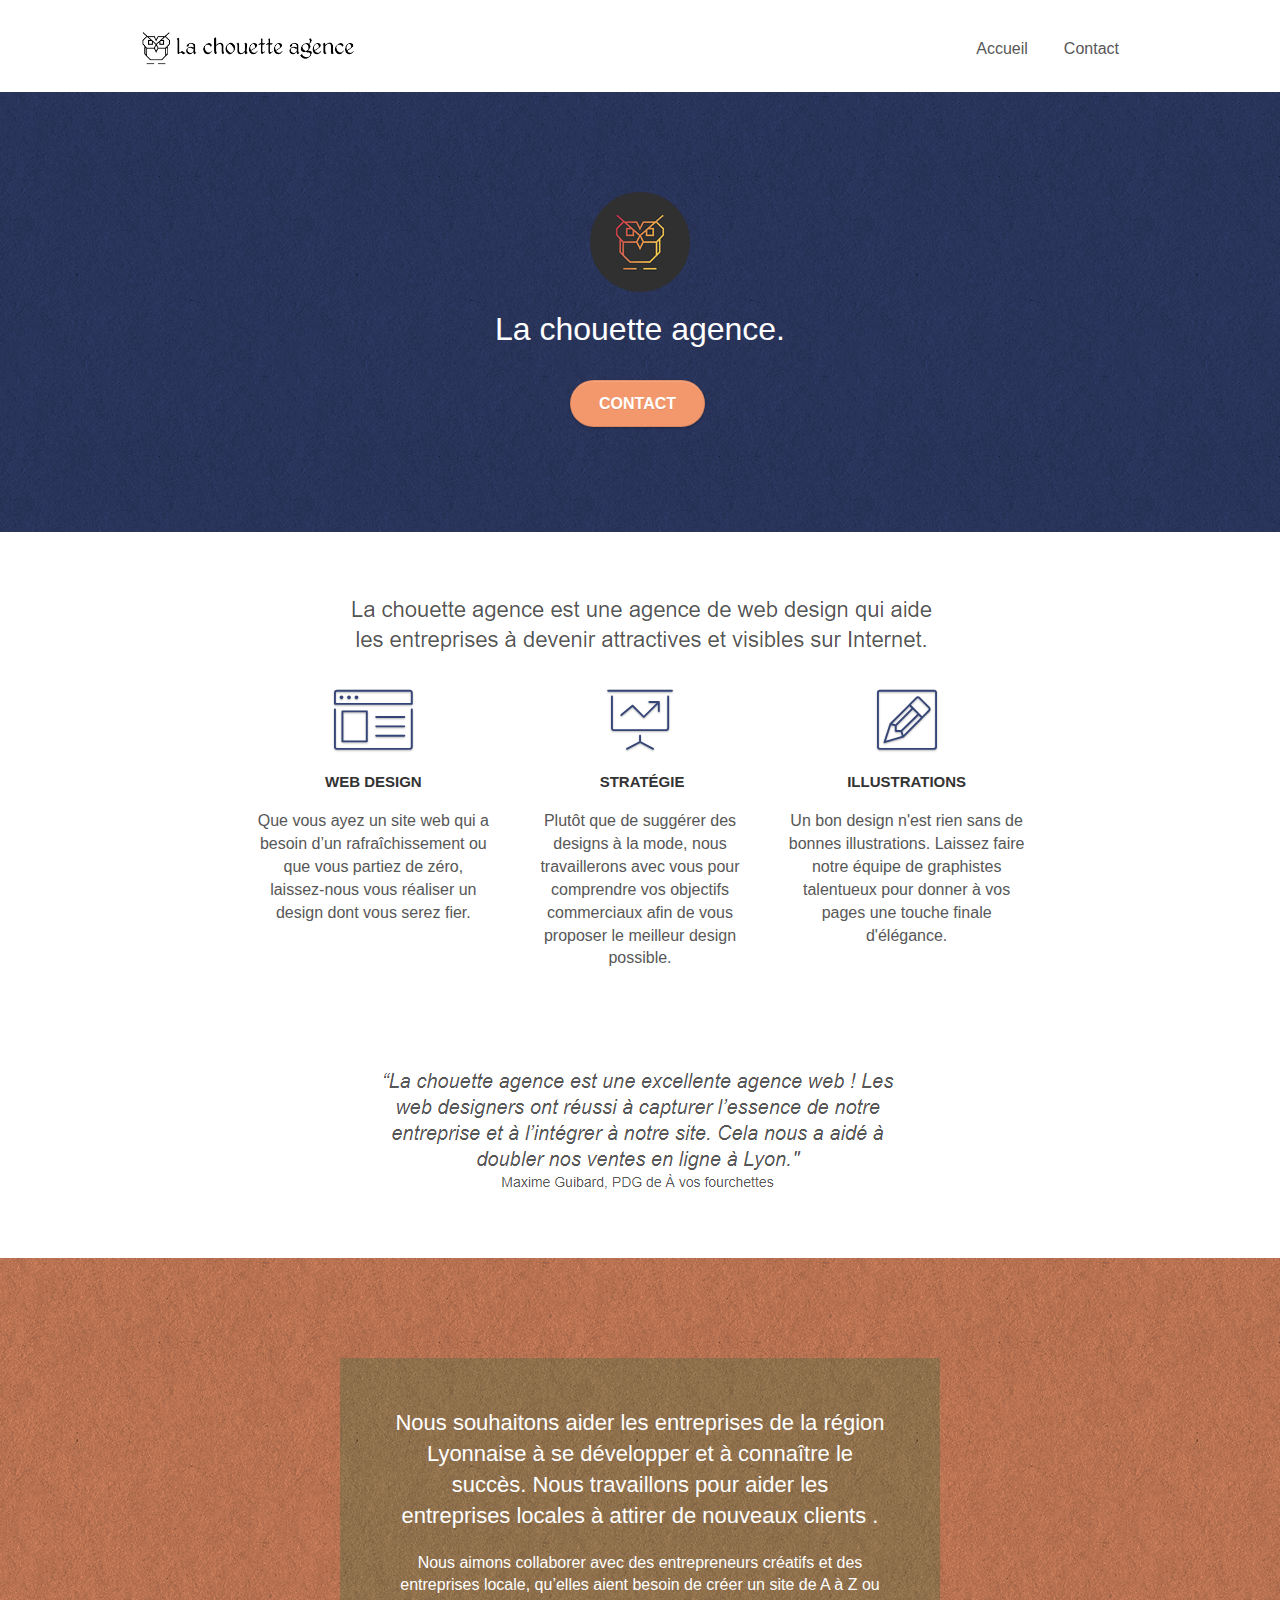
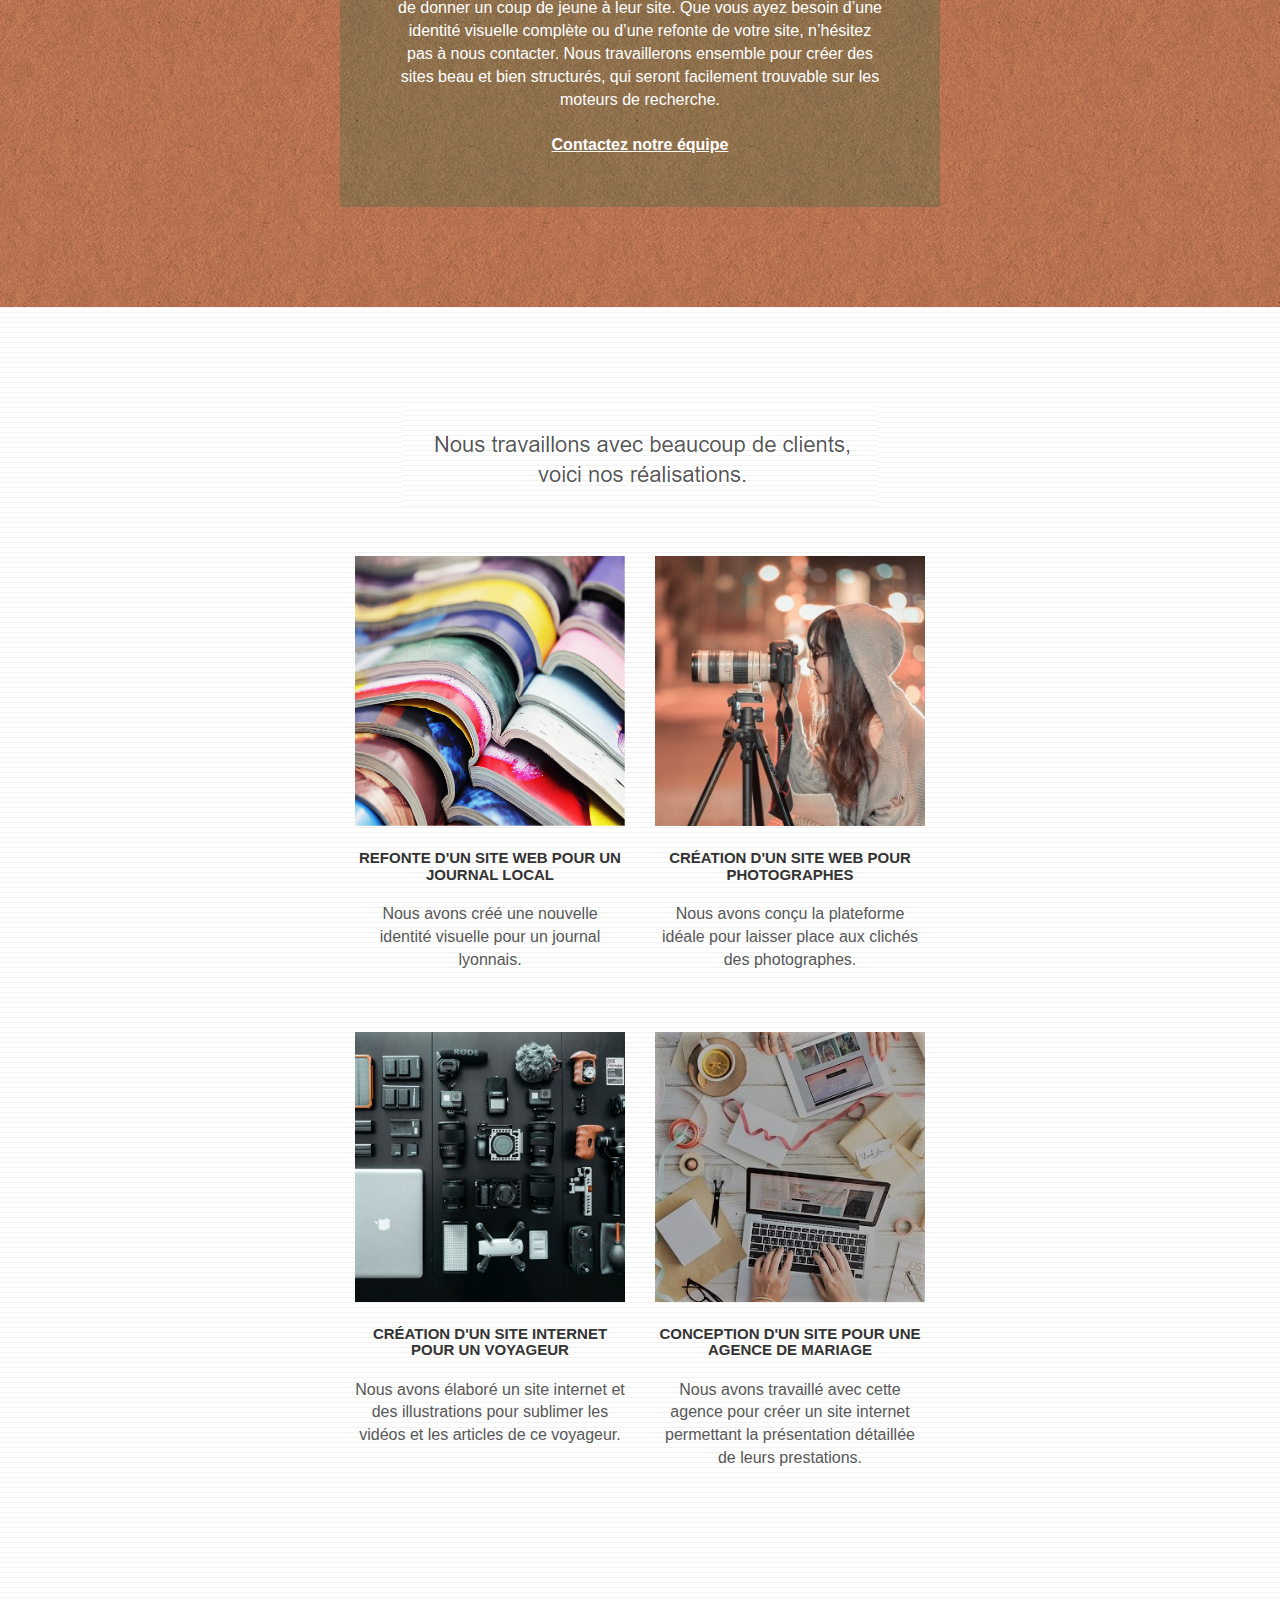
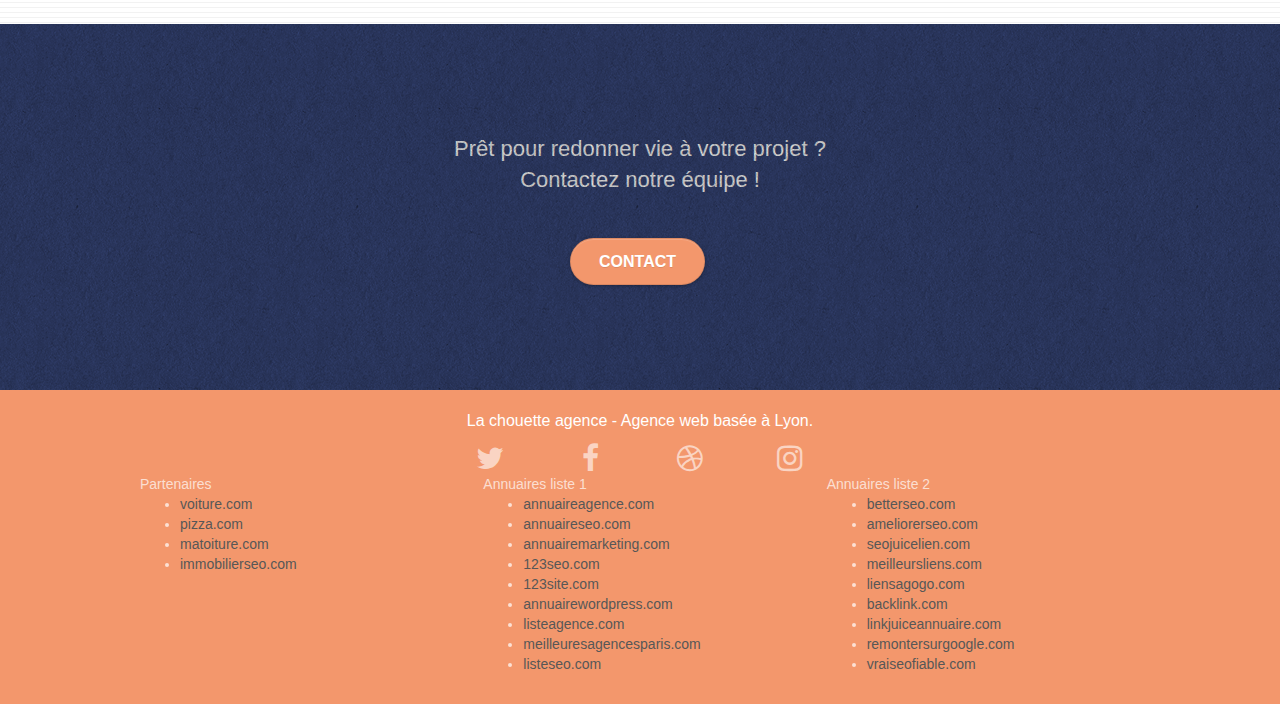
==== index.html @ f9f6b033 "Modification des nouveaux noms images dans code html" ====
<!doctype html>
<html lang="french">
<head>
    <meta charset="utf-8">
    <meta name="keywords" content="Agence web à Lyon, stratégie web, web design, illustrations, design de site web, site web, web, internet, site internet, site, seo, google, site web, site internet, agence design lyon">
    <meta name="description" content="Agence de webdesign à Lyon : nous créons ensemble la stratégie et le design de votre site web, nous mettons en place des illustrations et du contenu pour votre image sur internet">
    <meta name="viewport" content="width=device-width, initial-scale=1.0, viewport-fit=cover">
    <link rel="shortcut icon" type="image/png" href="favicon.jpg">
    
	<link rel="stylesheet" type="text/css" href="./css/bootstrap.css">
	<link rel="stylesheet" type="text/css" href="style.css">
	<link rel="stylesheet" type="text/css" href="./css/font-awesome.css">
	<link rel="stylesheet" type="text/css" href="./css/et-line.css">
	
    
	<script src="./js/jquery-2.1.0.js"></script>
	<script src="./js/bootstrap.js"></script>
	<script src="./js/blocs.js"></script>
	<script src="./js/jquery.touchSwipe.js" defer></script>
	<script src="./js/gmaps.js"></script>

    <title>La Chouette Agence - Entreprise de web design à Lyon</title>

    
<!-- Analytics -->
 
<!-- Analytics END -->
    
</head>
<body>
<!-- Principal conteneur -->
<div class="page-container">
    
<!-- bloc-0 -->
<header class="bloc bgc-white l-bloc " id="bloc-0">
	<div class="container bloc-sm">
		<nav class="navbar row" role=”navigation”>
			<div class="navbar-header">
				<a class="navbar-brand" href="index.html"><img src="img/logo-header-la-chouette-agence-webdesign-lyon.png" alt="Lyon web design logo agence web meilleure agence" height="40" /></a>
				<button id="nav-toggle" type="button" class="ui-navbar-toggle navbar-toggle" data-toggle="collapse" data-target=".navbar-1">
					<span class="sr-only">Toggle navigation</span><span class="icon-bar"></span><span class="icon-bar"></span><span class="icon-bar"></span>
				</button>
			</div>
			<div class="collapse navbar-collapse navbar-1 special-dropdown-nav">
				<ul class="site-navigation nav navbar-nav">
					<li>
						<a href="index.html">Accueil</a>
					</li>
					<li>
						<a href="contact.html">Contact</a>
					</li>
				</ul>
			</div>
		</nav>
	</div>
</header>
<!-- bloc-0 END -->
<div role="main">
	<!-- bloc-1-presentation -->
	<section class="bloc bgc-dark-slate-blue bg-banniere d-bloc bg-t-edge bloc-bg-texture texture-paper b-parallax" id="bloc-1-hero">
		<div class="container bloc-lg">
			<div class="row tight-width-whitespace">
				<div class="col-sm-12">
					<img src="img/logo-la-chouette-agence-lyon.png" class="center-block image-resize-mode" width="100" alt="La chouette agence, agence web paris, création logo paris" />
					<h1 class="text-center hero-bloc-text tc-white ">
						La chouette agence.
					</h1>
					<div class="text-center">
						<a href="contact.html" class="btn btn-lg btn-clean btn-rd cta-hero btn-atomic-tangerine" id="cta-hero">Contact</a>
					</div>
				</div>
			</div>
		</div>
	</section>
	<!-- bloc-1-presentation END -->

	<!-- bloc-2-services -->
	<section class="bloc bgc-white l-bloc" id="bloc-2-services">
		<div class="container bloc-md">
			<div class="row">
				<div class="col-sm-12 text-center">
					<img alt="agence web, agence web paris, web design paris, stratégie web" src="img/title.png" />
				</div>
			</div>
			<div class="row voffset-lg med-width-whitespace">
				<div class="col-sm-4">
					<div class="text-center">
						<span class="et-icon-browser sm-shadow icon-dark-slate-blue icons icon-lg"></span>
					</div>
					<h3 class="mg-md text-center">
						Web design
					</h3>
					<p class="text-center ">
						Que vous ayez un site web qui a besoin d&rsquo;un rafraîchissement ou que vous partiez de zéro, laissez-nous vous réaliser un design dont vous serez fier.
					</p>
				</div>
				<div class="col-sm-4">
					<div class="text-center">
						<span class="et-icon-presentation sm-shadow icon-dark-slate-blue icons icon-lg"></span>
					</div>
					<h3 class="mg-md text-center">
						&nbsp;Stratégie
					</h3>
					<p class="text-center ">
						Plutôt que de suggérer des designs à la mode, nous travaillerons avec vous pour comprendre vos objectifs commerciaux afin de vous proposer le meilleur design possible.<br>
					</p>
				</div>
				<div class="col-sm-4">
					<div class="text-center">
						<span class="et-icon-edit sm-shadow icon-dark-slate-blue icons icon-lg"></span>
					</div>
					<h3 class="mg-md text-center">
						Illustrations
					</h3>
					<p class="text-center ">
						Un bon design n'est rien sans de bonnes illustrations. Laissez faire notre équipe de graphistes talentueux pour donner à vos pages une touche finale d'élégance.
					</p>
				</div>
			</div>
			<div class="row voffset-lg voffset">
				<div class="col-xs-12 col-md-8 col-md-offset-2 text-center">
					<img alt="agence web, agence web paris, web design paris, stratégie web" src="img/citation.png" />

				</div>
			</div>
		</div>
	</section>
	<!-- bloc-2-services END -->

	<!-- bloc-3-what-i-do -->
	<section class="bloc tc-white bgc-atomic-tangerine bg-presentation d-bloc bloc-bg-texture texture-paper b-parallax" id="bloc-3-what-i-do">
		<div class="container bloc-lg">
			<div class="row tight-width-whitespace black-background">
				<div class="col-sm-12">
					<h2 class="mg-md text-center tc-white">
						Nous souhaitons aider les entreprises de la région Lyonnaise à se développer et à connaître le succès. Nous travaillons pour aider les entreprises locales à attirer de nouveaux clients .<br>
					</h2>
					<p class="text-center white">
						Nous aimons collaborer avec des entrepreneurs créatifs et des entreprises locale, qu’elles aient besoin de créer un site de A à Z ou de donner un coup de jeune à leur site. Que vous ayez besoin d’une identité visuelle complète ou d’une refonte de votre site, n’hésitez pas à nous contacter. Nous travaillerons ensemble pour créer des sites beau et bien structurés, qui seront facilement trouvable sur les moteurs de recherche. <br><br><a class="ltc-white bold-link" href="contact.html">Contactez notre équipe</a><br>
					</p>
				</div>
			</div>
		</div>
	</section>
	<!-- bloc-3-what-i-do END -->

	<!-- bloc-4-portfolio -->
	<section class="bloc bgc-white bg-lines-h2-bg bg-repeat l-bloc" id="bloc-4-portfolio">
		<div class="container bloc-lg">
			<div class="row">
				<div class="col-sm-12 text-center">
					<img alt="agence web, agence web paris, web design paris, stratégie web" src="img/title2.png" />
				</div>
			</div>
			<div class="row tight-width-whitespace portfolio-row">
				<div class="col-sm-6">
					<a href="#" data-lightbox="img/ref-journal-local-la-chouette-agence-webdesign-lyon.jpg" data-gallery-id="gallery-1" data-caption="Refonte d'un site web pour un journal local" data-frame="snapshot-lb"><img src="img/ref-journal-local-la-chouette-agence-webdesign-lyon.jpg" alt="paris web design logo agence web meilleure agence et refonte site web journal" class="img-responsive portfolio-thumb" /></a>
					<h3 class="mg-md text-center">
						Refonte d'un site web pour un journal local
					</h3>
					<p class="text-center">
						Nous avons créé une nouvelle identité visuelle pour un journal lyonnais.
					</p>
				</div>
				<div class="col-sm-6">
					<a href="#" data-lightbox="img/ref-photographes-la-chouette-agence-webdesign-lyon.jpg" data-gallery-id="gallery-1" data-caption="Création d'un site web pour photographes" data-frame="snapshot-lb"><img src="img/ref-photographes-la-chouette-agence-webdesign-lyon.jpg" class="img-responsive portfolio-thumb" alt="paris web design logo agence web meilleure agence, Création d'un site web pour photographes" /></a>
					<h3 class="mg-md text-center">
						Création d'un site web pour photographes
					</h3>
					<p class="text-center">
						Nous avons conçu la plateforme idéale pour laisser place aux clichés des photographes.
					</p>
				</div>
			</div>
			<div class="row tight-width-whitespace portfolio-row">
				<div class="col-sm-6">
					<a href="#" data-lightbox="img/ref-voyageur-la-chouette-agence-webdesign-lyon.jpg" data-gallery-id="gallery-1" data-caption="Création d'un site internet pour un voyageur" data-frame="snapshot-lb"><img src="img/ref-voyageur-la-chouette-agence-webdesign-lyon.jpg" class="img-responsive portfolio-thumb" alt="paris web design logo agence web meilleure agence, Création d'un site web pour voyageur"/></a>
					<h3 class="mg-md text-center">
						Création d'un site internet pour un voyageur
					</h3>
					<p class="text-center">
						Nous avons élaboré un site internet et des illustrations pour sublimer les vidéos et les articles de ce voyageur.
					</p>
				</div>
				<div class="col-sm-6">
					<a href="#" data-lightbox="img/ref-mariage-la-chouette-agence-webdesign-lyon.jpg" data-gallery-id="gallery-1" data-caption="Conception d'un site pour une agence de mariage" data-frame="snapshot-lb"><img src="img/ref-mariage-la-chouette-agence-webdesign-lyon.jpg" class="img-responsive portfolio-thumb" alt="paris web design logo agence web meilleure agence, Création d'un site web pour agence de mariage"/></a>
					<h3 class="mg-md text-center">
						Conception d'un site pour une agence de mariage
					</h3>
					<p class="text-center">
						Nous avons travaillé avec cette agence pour créer un site internet permettant la présentation détaillée de leurs prestations.
					</p>
				</div>
			</div>
		</div>
	</section>
	<!-- bloc-4-portfolio END -->

	<!-- bloc-5-cta -->
	<section class="bloc bgc-dark-slate-blue bg-banniere d-bloc bloc-bg-texture texture-paper" id="bloc-5-cta">
		<div class="container bloc-lg">
			<div class="row">
				<h2 class="mg-md text-center tc-white">
					Prêt pour redonner vie à votre projet ?<br>Contactez notre équipe !
				</h2>
				<div class="col-sm-12 text-center">
					<a href="contact.html" class="btn btn-atomic-tangerine btn-clean btn-rd btn-lg cta-hero">Contact</a>
				</div>
			</div>
		</div>
	</section>
	<!-- bloc-5-cta END -->
</div>
<!-- Footer - bloc-8 -->
<footer class="bloc bgc-atomic-tangerine d-bloc" id="bloc-8">
	<div class="container bloc-sm">
		<div class="row">
			<div class="col-sm-12">
				<p class="text-center white">
					La chouette agence - Agence web basée à Lyon.<br>
				</p>
				<div class="row row-no-gutters social">
					<div class="col-sm-3">
						<div class="text-center">
							<a class="social" href="index.html"><span class="fa fa-twitter icon-md"></span></a>
						</div>
					</div>
					<div class="col-sm-3">
						<div class="text-center">
							<a class="social" href="index.html"><span class="fa fa-facebook icon-md"></span></a>
						</div>
					</div>
					<div class="col-sm-3">
						<div class="text-center">
							<a class="social" href="index.html"><span class="fa fa-dribbble icon-md"></span></a>
						</div>
					</div>
					<div class="col-sm-3">
						<div class="text-center">
							<a class="social" href="index.html"><span class="fa fa-instagram icon-md"></span></a>
						</div>
					</div>
				</div>
				<div class="row">
					<div class="col-sm-4">
						Partenaires
							<ul>
								<li><a href="voiture.com">voiture.com</a></li>
								<li><a href="pizza.com">pizza.com</a></li>
								<li><a href="matoiture.com">matoiture.com</a></li>
								<li><a href="immobilierseo.com">immobilierseo.com</a></li>
							</ul>		
					</div>
					<div class="col-sm-4">
						Annuaires liste 1
						<ul>
							<li><a href="annuaireagence.com">annuaireagence.com</a></li>
							<li><a href="annuaireseo.com">annuaireseo.com</a></li>
							<li><a href="annuairemarketing.com">annuairemarketing.com</a></li>
							<li><a href="123seoture.com">123seo.com</a></li>
							<li><a href="123site.com">123site.com</a></li>
							<li><a href="annuairewordpress.com">annuairewordpress.com</a></li>
							<li><a href="listeagence.com">listeagence.com</a></li>
							<li><a href="meilleuresagencesparis.com">meilleuresagencesparis.com</a></li>
							<li><a href="listeseo.com">listeseo.com</a></li>
						</ul>
					</div>
					<div class="col-sm-4">
						Annuaires liste 2
						<ul>
							<li><a href="betterseo.com">betterseo.com</a></li>
							<li><a href="ameliorerseo.com">ameliorerseo.com</a></li>
							<li><a href="seojuicelien.com">seojuicelien.com</a></li>
							<li><a href="meilleursliens.com">meilleursliens.com</a></li>
							<li><a href="liensagogo.com">liensagogo.com</a></li>
							<li><a href="backlink.com">backlink.com</a></li>
							<li><a href="linkjuiceannuaire.com">linkjuiceannuaire.com</a></li>
							<li><a href="remontersurgoogle.com">remontersurgoogle.com</a></li>
							<li><a href="vraiseofiable.com">vraiseofiable.com</a></li>
						</ul>
					</div>
				</div>
			</div>
		</div>
	</div>
</footer>
<!-- Footer - bloc-8 END -->

</div>
<!-- Principal conteneur END -->
    

</body>
</html>
---- style.css ----
body {
    margin: 0;
    padding: 0;
    background: #FFF;
    overflow-x: hidden;
    -webkit-font-smoothing: antialiased;
    -moz-osx-font-smoothing: grayscale;
}

a,
button {
    transition: all .3s ease-in-out;
    outline: none!important;
}
button:focus-visible{
    background-color: #c27956;
}

a:hover {
    text-decoration: none;
    cursor: pointer;
}

#page-loading-blocs-notifaction {
    position: fixed;
    top: 0;
    bottom: 0;
    width: 100%;
    z-index: 100000;
    background: #FFFFFF url("img/pageload-spinner.gif") no-repeat center center;
}

.bloc {
    max-width: 100%;
    clear: both;
    background: 50% 50% no-repeat;
    padding: 0 50px;
    -webkit-background-size: cover;
    -moz-background-size: cover;
    -o-background-size: cover;
    background-size: cover;
    position: relative;
}

.bloc .container {
    padding-left: 0;
    padding-right: 0;
}

.bloc-lg {
    padding: 100px 50px;
}

.bloc-md {
    padding: 50px;
}

.bloc-sm {
    padding: 20px 50px;
}

.bg-center,
.bg-l-edge,
.bg-r-edge,
.bg-t-edge,
.bg-b-edge,
.bg-tl-edge,
.bg-bl-edge,
.bg-tr-edge,
.bg-br-edge,
.bg-repeat {
    -webkit-background-size: auto!important;
    -moz-background-size: auto!important;
    -o-background-size: auto!important;
    background-size: auto!important;
}

.bg-repeat {
    background: repeat;
}

.bg-t-edge {
    background: top no-repeat;
}

.bloc-bg-texture::before {
    content: "";
    background-size: 2px 2px;
    position: absolute;
    top: 0;
    bottom: 0;
    left: 0;
    right: 0;
}

.texture-paper::before {
    background: url("img/texture-paper.png");
    background-size: 280px 280px;
}

.b-parallax {
    background-attachment: fixed;
}

.d-bloc {
    color: rgba(255, 255, 255, .7);
}

.d-bloc button:hover {
    color: rgba(255, 255, 255, .9);
}

.d-bloc .icon-round,
.d-bloc .icon-square,
.d-bloc .icon-rounded,
.d-bloc .icon-semi-rounded-a,
.d-bloc .icon-semi-rounded-b {
    border-color: rgba(255, 255, 255, .9);
}

.d-bloc .divider-h span {
    border-color: rgba(255, 255, 255, .2);
}

.d-bloc .a-btn,
.d-bloc .navbar a,
.d-bloc .navbar-brand,
.d-bloc a .icon-sm,
.d-bloc a .icon-md,
.d-bloc a .icon-lg,
.d-bloc a .icon-xl,
.d-bloc h1 a,
.d-bloc h2 a,
.d-bloc h3 a,
.d-bloc h4 a,
.d-bloc h5 a,
.d-bloc h6 a,
.d-bloc p a {
    color: rgba(255, 255, 255, .6);
}

.d-bloc .a-btn:hover,
.d-bloc .navbar a:hover,
.d-bloc .navbar-brand:hover,
.d-bloc a:hover .icon-sm,
.d-bloc a:hover .icon-md,
.d-bloc a:hover .icon-lg,
.d-bloc a:hover .icon-xl,
.d-bloc h1 a:hover,
.d-bloc h2 a:hover,
.d-bloc h3 a:hover,
.d-bloc h4 a:hover,
.d-bloc h5 a:hover,
.d-bloc h6 a:hover,
.d-bloc p a:hover {
    color: rgba(255, 255, 255, 1);
}

.d-bloc .navbar-toggle .icon-bar {
    background: rgba(255, 255, 255, 1);
}

.d-bloc .btn-wire,
.d-bloc .btn-wire:hover {
    color: rgba(255, 255, 255, 1);
    border-color: rgba(255, 255, 255, 1);
}

.d-bloc .panel {
    color: rgba(0, 0, 0, .5);
}

.d-bloc .panel button:hover {
    color: rgba(0, 0, 0, .7);
}

.d-bloc .panel icon {
    border-color: rgba(0, 0, 0, .7);
}

.d-bloc .panel .divider-h span {
    border-color: rgba(0, 0, 0, .1);
}

.d-bloc .panel .a-btn {
    color: rgba(0, 0, 0, .6);
}

.d-bloc .panel .a-btn:hover {
    color: rgba(0, 0, 0, 1);
}

.d-bloc .panel .btn-wire,
.d-bloc .panel .btn-wire:hover {
    color: rgba(0, 0, 0, .7);
    border-color: rgba(0, 0, 0, .3);
}

.d-bloc .panel,
.l-bloc {
    color: rgba(0, 0, 0, .5);
}

.d-bloc .panel button:hover,
.l-bloc button:hover {
    color: rgba(0, 0, 0, .7);
}

.l-bloc .icon-round,
.l-bloc .icon-square,
.l-bloc .icon-rounded,
.l-bloc .icon-semi-rounded-a,
.l-bloc .icon-semi-rounded-b {
    border-color: rgba(0, 0, 0, .7);
}

.d-bloc .panel .divider-h span,
.l-bloc .divider-h span {
    border-color: rgba(0, 0, 0, .1);
}

.d-bloc .panel .a-btn,
.l-bloc .a-btn,
.l-bloc .navbar a,
.l-bloc .navbar-brand,
.l-bloc a .icon-sm,
.l-bloc a .icon-md,
.l-bloc a .icon-lg,
.l-bloc a .icon-xl,
.l-bloc h1 a,
.l-bloc h2 a,
.l-bloc h3 a,
.l-bloc h4 a,
.l-bloc h5 a,
.l-bloc h6 a,
.l-bloc p a {
    color: rgba(0, 0, 0, .6);
}

.d-bloc .panel .a-btn:hover,
.l-bloc .a-btn:hover,
.l-bloc .navbar a:hover,
.l-bloc .navbar-brand:hover,
.l-bloc a:hover .icon-sm,
.l-bloc a:hover .icon-md,
.l-bloc a:hover .icon-lg,
.l-bloc a:hover .icon-xl,
.l-bloc h1 a:hover,
.l-bloc h2 a:hover,
.l-bloc h3 a:hover,
.l-bloc h4 a:hover,
.l-bloc h5 a:hover,
.l-bloc h6 a:hover,
.l-bloc p a:hover {
    color: rgba(0, 0, 0, 1);
}

.l-bloc .navbar-toggle .icon-bar {
    color: rgba(0, 0, 0, .6);
}

.d-bloc .panel .btn-wire,
.d-bloc .panel .btn-wire:hover,
.l-bloc .btn-wire,
.l-bloc .btn-wire:hover {
    color: rgba(0, 0, 0, .7);
    border-color: rgba(0, 0, 0, .3);
}

.voffset {
    margin-top: 30px;
}

.voffset-lg {
    margin-top: 80px;
}

.row-no-gutters {
    margin-right: 0;
    margin-left: 0;
}

.row.row-no-gutters > [class^="col-"],
.row.row-no-gutters > [class*=" col-"] {
    padding-right: 0;
    padding-left: 0;
}

#bloc-1-hero h1 {
    font-size: 32px;
}

.navbar {
    margin-bottom: 0;
    z-index: 1;
}

.navbar-brand {
    height: auto;
    padding: 3px 15px;
    font-size: 25px;
    font-weight: normal;
    font-weight: 600;
    line-height: 44px;
}

.navbar-brand img {
    max-height: 200px;
    margin: 0 5px 0 0;
    display: inline;
}

.navbar-brand img[src$=svg] {
    min-width: 100px;
}

.nav-center .navbar-brand img {
    margin: 0;
}

.navbar .nav {
    padding-top: 2px;
    margin-right: -16px;
    float: right;
    z-index: 1;
}

.nav > li {
    float: left;
    margin-top: 4px;
    margin-right: 6px;
    font-size: 16px;
}

.navbar-nav .open .dropdown-menu > li > a {
    text-align: inherit;
}

.nav > li a:hover,
.nav > li a:focus {
    background: transparent;
}

.navbar-toggle {
    margin: 10px 10px 0 0;
    border: 0px;
}

.navbar-toggle:hover {
    background: transparent!important;
}

.navbar-toggle .icon-bar {
    background-color: rgba(0, 0, 0, .5);
    width: 26px;
}

.nav-invert .navbar .nav {
    float: left;
}

.nav-invert .navbar-header,
.nav-invert .navbar-brand {
    float: right;
    position: relative;
    z-index: 2;
}

@media (min-width: 768px) {
    .site-navigation {
        list-style: none;
        position: absolute;
        top: 50%;
        right: 30px;
        transform: translate(0, -50%);
        -webkit-transform: translateY(-50%);
    }
    .nav > li .dropdown-menu a,
    .nav > li .dropdown-menu a:hover {
        color: #484848;
    }
    .nav-invert .site-navigation {
        left: 0;
        right: 0;
    }
    .nav-center {
        text-align: center;
    }
    .nav-center .navbar-header {
        width: 100%;
    }
    .nav-center .navbar-header,
    .nav-center .navbar-brand,
    .nav-center .nav > li {
        float: none;
        display: inline-block;
    }
    .nav-center .site-navigation {
        position: relative;
        width: 100%;
        right: 0;
        margin-right: 0px;
        margin-top: 20px;
    }
    .nav-center.mini-nav .navbar-toggle {
        float: none;
        margin: 10px auto 0;
    }
}

.nav > li > .dropdown a {
    background: none!important;
    display: block;
    padding: 14px 15px;
}

nav .caret {
    margin: 0 5px;
}

.dropdown-menu .dropdown-menu {
    top: -8px;
    left: 100%;
}

.dropdown-menu .dropmenu-flow-right {
    top: 100%;
    left: 0;
    margin-left: -1px;
    border-top-left-radius: 0;
    border-top-right-radius: 0;
}

.dropdown-menu .dropdown span {
    border: 4px solid black;
    border-top-color: transparent;
    border-right-color: transparent;
    border-bottom-color: transparent;
    margin: 6px -5px 0 0!important;
    float: right;
}

.mg-md {
    margin-top: 10px;
    margin-bottom: 20px;
}

.mg-lg {
    margin-top: 10px;
    margin-bottom: 40px;
}

.btn {
    margin: 0 5px 5px 0;
}

.btn.pull-right {
    margin: 0 0 5px 5px;
}

.btn-d,
.btn-d:hover,
.btn-d:focus {
    color: #FFF;
    background: rgba(0, 0, 0, .3);
}

button {
    outline: none!important;
}

.btn-rd {
    border-radius: 40px;
}

.btn-clean {
    border: 1px solid rgba(0, 0, 0, .08);
    border-bottom-color: rgba(0, 0, 0, .1);
    text-shadow: 0 1px 0 rgba(0, 0, 1, .1);
    box-shadow: 0 1px 3px rgba(0, 0, 1, .25), inset 0 1px 0 0 rgba(255, 255, 255, .15);
}

.icon-md {
    font-size: 30px!important;
}

.icon-lg {
    font-size: 60px!important;
}

.sm-shadow {
    text-shadow: 0 1px 2px rgba(0, 0, 0, .3);
}

.panel-sq,
.panel-sq .panel-heading,
.panel-sq .panel-footer {
    border-radius: 0;
}

.panel-rd {
    border-radius: 30px;
}

.panel-rd .panel-heading {
    border-radius: 29px 29px 0 0;
}

.panel-rd .panel-footer {
    border-radius: 0 0 29px 29px;
}

.form-control {
    border-color: rgba(0, 0, 0, .1);
    box-shadow: none;
}

.scrollToTop {
    width: 40px;
    height: 40px;
    position: fixed;
    bottom: 20px;
    right: 20px;
    opacity: 0;
    z-index: 500;
    transition: all .3s ease-in-out;
}

.scrollToTop span {
    margin-top: 6px;
}

.showScrollTop {
    font-size: 14px;
    opacity: 1;
}

a[data-lightbox] {
    position: relative;
    display: block;
    text-align: center;
}

a[data-lightbox]:hover::before {
    content: "+";
    font-family: "HelveticaNeue-Light", "Helvetica Neue Light", "Helvetica Neue", Helvetica, Arial;
    font-size: 32px;
    width: 50px;
    height: 50px;
    margin-left: -25px;
    border-radius: 50%;
    background: rgba(0, 0, 0, .6);
    color: #FFF;
    font-weight: 100;
    z-index: 1;
    position: absolute;
    top: 50%;
    transform: translateY(-50%);
    -webkit-transform: translateY(-50%);
}

a[data-lightbox]:hover img {
    opacity: 0.6;
    -webkit-animation-fill-mode: none;
    animation-fill-mode: none;
}

#lightbox-modal {
    display: flex;
    align-items: center;
}

#lightbox-modal .modal-dialog {
    width: 90%;
    max-width: 900px;
    margin: 0 auto 0;
}

#lightbox-modal .modal-dialog img {
    max-height: 90vh;
    margin: 0 auto;
}

.lightbox-caption {
    padding: 20px;
    color: #FFF;
    background: rgba(0, 0, 0, .5);
    position: absolute;
    left: 15px;
    right: 15px;
    bottom: 5px;
}

.close-lightbox {
    color: #FFF;
    font-size: 30px;
    position: absolute;
    top: 20px;
    right: 20px;
    z-index: 20;
    background: rgba(0, 0, 0, .5);
    border: none;
    line-height: 30px;
    padding: 0 9px 5px;
    opacity: 0.3;
}

.close-lightbox:hover,
.next-lightbox:hover,
.prev-lightbox:hover {
    opacity: 1.0;
    color: #FFF;
}

.next-lightbox,
.prev-lightbox {
    font-size: 20px;
    color: rgba(255, 255, 255, .9);
    background: rgba(0, 0, 0, .5);
    transition: all .2s ease-in-out;
    position: absolute;
    top: 45%;
    z-index: 1;
    opacity: 0.4;
}

.next-lightbox {
    padding: 6px 8px 1px 13px;
    right: 25px;
}

.prev-lightbox {
    padding: 6px 13px 1px 10px;
    left: 25px;
}

.snapshot-lb .modal-body {
    padding-bottom: 45px;
}

.snapshot-lb .lightbox-caption {
    padding: 0;
    color: rgba(0, 0, 0, .5);
    background: none;
}

h1,
h2,
h3,
h4,
h5,
h6,
p,
label,
.btn,
a {
    font-family: "helvetica";
    font-weight: 400;
    color: #575757!important;
}

.container {
    max-width: 1000px;
}

.hero-bloc-text {
    font-size: 38px;
}

.hero-bloc-text-sub {
    font-size: 36px;
}

.statement-bloc-text {
    line-height: 26px;
    font-style: italic;
    font-size: 20px;
    text-align: center;
    font-weight: lighter;
    max-width: 520px;
    margin: auto auto auto auto;
}

p {
    font-size: 16px;
}

.tight-width-whitespace {
    max-width: 600px;
    margin: auto auto auto auto;
}

.h1 {
    font-size: 20px;
    font-family: "Open Sans";
}

.cta-hero {
    margin-top: 22px;
    color: #FFFFFF!important;
    text-transform: uppercase;
    padding: 12px 28px 12px 28px;
    font-size: 16px;
    font-weight: 700;
}

.social {
    max-width: 400px;
    margin: auto auto auto auto;
}

h2 {
    font-size: 22px;
    line-height: 1.4em;
}

h3 {
    font-size: 15px;
    text-transform: uppercase;
    font-weight: 700;
    color: #333333!important;
}

.med-width-whitespace {
    max-width: 800px;
    margin: auto auto auto auto;
    box-shadow: 0px 0px 0px #000000;
}

h1 {
    color: #333333!important;
}

h4 {
    color: #333333!important;
}

.icons {
    margin-bottom: 14px;
    margin-top: 24px;
}

.white {
    color: #FFFFFF!important;
}

.portfolio-thumb {
    margin-bottom: 24px;
}

.portfolio-row {
    margin-bottom: 44px;
    margin-top: 50px;
}

.avatar {
    box-shadow: 0px 4px 9px rgba(0, 0, 0, 0.3);
}

.black-background {
    background-color: rgba(165, 147, 99, 0.7);
    padding: 40px 40px 40px 40px;
}

.bold-link {
    font-weight: 900;
    text-decoration: underline!important;
}

.bgc-white {
    background-color: #FFFFFF;
}

.bgc-dark-slate-blue {
    background-color: #364577;
}

.bgc-atomic-tangerine {
    background-color: #F3976C;
}

.tc-white {
    color:#FFFFFF!important;
}

.btn-atomic-tangerine {
    background: #F3976C;
    color: #FFFFFF!important;
}

.btn-atomic-tangerine:hover {
    background: #c27956!important;
    color: #FFFFFF!important;
}

.ltc-white {
    color: #FFFFFF!important;
}

.ltc-white:hover {
    color: #cccccc!important;
}

.ltc-atomic-tangerine {
    color: #F3976C!important;
}

.ltc-atomic-tangerine:hover {
    color: #c27956!important;
}

.icon-dark-slate-blue {
    color: #364577!important;
    border-color: #364577!important;
}

.bg-dots-bg {
    background-image: url("img/dots-bg.png");
}

.bg-lines-h2-bg {
    background-image: url("img/lines-h2-bg.png");
}

.bg-banniere {
    background-image: url("img/la-chouette-agence-banniere.jpg");
}

.bg-presentation {
    background-image: url("img/image-de-presentation.bmp");
}

@media (max-width: 1024px) {
    .bloc {
        padding-left: 20px;
        padding-right: 20px;
    }
    .bloc.full-width-bloc,
    .bloc-tile-2.full-width-bloc .container,
    .bloc-tile-3.full-width-bloc .container,
    .bloc-tile-4.full-width-bloc .container {
        padding-left: 0;
        padding-right: 0;
    }
}

@media (max-width: 992px) and (min-width: 768px) {
    .navbar .nav {
        max-width: 80%
    }
    .nav-center.navbar .nav {
        max-width: 100%
    }
}

@media only screen and (min-device-width: 768px) and (max-device-width: 1024px) and (orientation: landscape) {
    .b-parallax {
        background-attachment: scroll;
    }
}

@media only screen and (min-device-width: 1024px) and (max-device-width: 1366px) and (-webkit-min-device-pixel-ratio: 1.5) {
    .b-parallax {
        background-attachment: scroll;
    }
}

@media (max-width: 991px) {
    .container {
        width: 100%;
    }
    .b-parallax {
        background-attachment: scroll;
    }
    .page-container,
    #hero-bloc {
        overflow-x: hidden;
        position: relative;
    }
    .bloc {
        padding-left: constant(safe-area-inset-left);
        padding-right: constant(safe-area-inset-right);
    }
    .bloc-group,
    .bloc-group .bloc {
        display: block;
        width: 100%;
    }
    ’
}

@media (max-width: 767px) {
    .page-container {
        overflow-x: hidden;
        position: relative;
    }
    h1,
    h2,
    h3,
    h4,
    h5,
    h6,
    p,
    #disqus_thread {
        padding-left: 10px!important;
        padding-right: 10px!important;
    }
    .b-parallax {
        background-attachment: scroll;
    }
    .navbar .nav {
        padding-top: 0;
        border-top: 1px solid rgba(0, 0, 0, .2);
        float: none!important;
    }
    .navbar.row {
        margin-left: 0;
        margin-right: 0;
    }
    .site-navigation {
        position: inherit;
        transform: none;
        -webkit-transform: none;
        -ms-transform: none;
    }
    .nav > li {
        margin-top: 0;
        border-bottom: 1px solid rgba(0, 0, 0, .1);
        background: rgba(0, 0, 0, .05);
        text-align: left;
        padding-left: 15px;
        width: 100%;
    }
    .nav > li:hover {
        background: rgba(0, 0, 0, .08);
    }
    .dropdown .dropdown a .caret {
        float: none;
        margin: 5px 0 0 10px!important;
        border: 4px solid black;
        border-bottom-color: transparent;
        border-right-color: transparent;
        border-left-color: transparent;
    }
    #hero-bloc .navbar .nav {
        background: rgba(0, 0, 0, .8);
    }
    #hero-bloc .navbar .nav a {
        color: rgba(255, 255, 255, .6);
    }
    .hero {
        padding: 50px 0;
    }
    .hero-nav {
        left: -1px;
        right: -1px;
    }
    .navbar-collapse {
        padding: 0;
        overflow-x: hidden;
        -webkit-box-shadow: none;
        box-shadow: none;
    }
    .navbar-brand img {
        max-height: 40px;
        width: auto;
    }
    .nav-invert .navbar-header {
        float: none;
        width: 100%;
    }
    .nav-invert .navbar-toggle {
        float: left;
        margin-left: 10px;
    }
    .bloc {
        padding-left: 0;
        padding-right: 0;
    }
    .bloc-xxl,
    .bloc-xl,
    .bloc-lg {
        padding: 40px 0;
    }
    .bloc-sm,
    .bloc-md {
        padding-left: 0;
        padding-right: 0;
    }
    .bloc-tile-2 .container,
    .bloc-tile-3 .container,
    .bloc-tile-4 .container,
    .bloc-fill-screen .fill-bloc-top-edge,
    .bloc-fill-screen .fill-bloc-bottom-edge {
        padding-left: 0;
        padding-right: 0;
    }
    .a-block {
        padding: 0 10px;
    }
    .btn-dwn {
        display: none;
    }
    .voffset {
        margin-top: 5px;
    }
    .voffset-md {
        margin-top: 20px;
    }
    .voffset-lg {
        margin-top: 30px;
    }
    form {
        padding: 5px;
    }
    .close-lightbox {
        display: inline-block;
    }
    .blocsapp-device-iphone5 {
        background-size: 216px 425px;
        padding-top: 60px;
        width: 216px;
        height: 425px;
    }
    .blocsapp-device-iphone5 img {
        width: 180px;
        height: 320px;
    }
}

@media (max-width: 400px) {
    .bloc {
        padding-left: 0;
        padding-right: 0;
    }
}

@media (max-width: 767px) {
    .bloc-mob-center-text {
        text-align: center;
    }
}
---- css/et-line.css ----
@font-face {
    font-family: et-line;
    src: url(../fonts/et-line.eot);
    src: url(../fonts/et-line.eot?#iefix) format('embedded-opentype'), url(../fonts/et-line.woff) format('woff'), url(../fonts/et-line.ttf) format('truetype'), url(../fonts/et-line.svg#et-line) format('svg');
    font-weight: 400;
    font-style: normal
}

.et-icon-adjustments,
.et-icon-alarmclock,
.et-icon-anchor,
.et-icon-aperture,
.et-icon-attachment,
.et-icon-bargraph,
.et-icon-basket,
.et-icon-beaker,
.et-icon-bike,
.et-icon-book-open,
.et-icon-briefcase,
.et-icon-browser,
.et-icon-calendar,
.et-icon-camera,
.et-icon-caution,
.et-icon-chat,
.et-icon-circle-compass,
.et-icon-clipboard,
.et-icon-clock,
.et-icon-cloud,
.et-icon-compass,
.et-icon-desktop,
.et-icon-dial,
.et-icon-document,
.et-icon-documents,
.et-icon-download,
.et-icon-dribbble,
.et-icon-edit,
.et-icon-envelope,
.et-icon-expand,
.et-icon-facebook,
.et-icon-flag,
.et-icon-focus,
.et-icon-gears,
.et-icon-genius,
.et-icon-gift,
.et-icon-global,
.et-icon-globe,
.et-icon-googleplus,
.et-icon-grid,
.et-icon-happy,
.et-icon-hazardous,
.et-icon-heart,
.et-icon-hotairballoon,
.et-icon-hourglass,
.et-icon-key,
.et-icon-laptop,
.et-icon-layers,
.et-icon-lifesaver,
.et-icon-lightbulb,
.et-icon-linegraph,
.et-icon-linkedin,
.et-icon-lock,
.et-icon-magnifying-glass,
.et-icon-map,
.et-icon-map-pin,
.et-icon-megaphone,
.et-icon-mic,
.et-icon-mobile,
.et-icon-newspaper,
.et-icon-notebook,
.et-icon-paintbrush,
.et-icon-paperclip,
.et-icon-pencil,
.et-icon-phone,
.et-icon-picture,
.et-icon-pictures,
.et-icon-piechart,
.et-icon-presentation,
.et-icon-pricetags,
.et-icon-printer,
.et-icon-profile-female,
.et-icon-profile-male,
.et-icon-puzzle,
.et-icon-quote,
.et-icon-recycle,
.et-icon-refresh,
.et-icon-ribbon,
.et-icon-rss,
.et-icon-sad,
.et-icon-scissors,
.et-icon-scope,
.et-icon-search,
.et-icon-shield,
.et-icon-speedometer,
.et-icon-strategy,
.et-icon-streetsign,
.et-icon-tablet,
.et-icon-target,
.et-icon-telescope,
.et-icon-toolbox,
.et-icon-tools,
.et-icon-tools-2,
.et-icon-trophy,
.et-icon-tumblr,
.et-icon-twitter,
.et-icon-upload,
.et-icon-video,
.et-icon-wallet,
.et-icon-wine {
    font-family: et-line;
    speak: none;
    font-style: normal;
    font-weight: 400;
    font-variant: normal;
    text-transform: none;
    line-height: 1;
    -webkit-font-smoothing: antialiased;
    -moz-osx-font-smoothing: grayscale;
    display: inline-block
}

.et-icon-mobile:before {
    content: "\e000"
}

.et-icon-laptop:before {
    content: "\e001"
}

.et-icon-desktop:before {
    content: "\e002"
}

.et-icon-tablet:before {
    content: "\e003"
}

.et-icon-phone:before {
    content: "\e004"
}

.et-icon-document:before {
    content: "\e005"
}

.et-icon-documents:before {
    content: "\e006"
}

.et-icon-search:before {
    content: "\e007"
}

.et-icon-clipboard:before {
    content: "\e008"
}

.et-icon-newspaper:before {
    content: "\e009"
}

.et-icon-notebook:before {
    content: "\e00a"
}

.et-icon-book-open:before {
    content: "\e00b"
}

.et-icon-browser:before {
    content: "\e00c"
}

.et-icon-calendar:before {
    content: "\e00d"
}

.et-icon-presentation:before {
    content: "\e00e"
}

.et-icon-picture:before {
    content: "\e00f"
}

.et-icon-pictures:before {
    content: "\e010"
}

.et-icon-video:before {
    content: "\e011"
}

.et-icon-camera:before {
    content: "\e012"
}

.et-icon-printer:before {
    content: "\e013"
}

.et-icon-toolbox:before {
    content: "\e014"
}

.et-icon-briefcase:before {
    content: "\e015"
}

.et-icon-wallet:before {
    content: "\e016"
}

.et-icon-gift:before {
    content: "\e017"
}

.et-icon-bargraph:before {
    content: "\e018"
}

.et-icon-grid:before {
    content: "\e019"
}

.et-icon-expand:before {
    content: "\e01a"
}

.et-icon-focus:before {
    content: "\e01b"
}

.et-icon-edit:before {
    content: "\e01c"
}

.et-icon-adjustments:before {
    content: "\e01d"
}

.et-icon-ribbon:before {
    content: "\e01e"
}

.et-icon-hourglass:before {
    content: "\e01f"
}

.et-icon-lock:before {
    content: "\e020"
}

.et-icon-megaphone:before {
    content: "\e021"
}

.et-icon-shield:before {
    content: "\e022"
}

.et-icon-trophy:before {
    content: "\e023"
}

.et-icon-flag:before {
    content: "\e024"
}

.et-icon-map:before {
    content: "\e025"
}

.et-icon-puzzle:before {
    content: "\e026"
}

.et-icon-basket:before {
    content: "\e027"
}

.et-icon-envelope:before {
    content: "\e028"
}

.et-icon-streetsign:before {
    content: "\e029"
}

.et-icon-telescope:before {
    content: "\e02a"
}

.et-icon-gears:before {
    content: "\e02b"
}

.et-icon-key:before {
    content: "\e02c"
}

.et-icon-paperclip:before {
    content: "\e02d"
}

.et-icon-attachment:before {
    content: "\e02e"
}

.et-icon-pricetags:before {
    content: "\e02f"
}

.et-icon-lightbulb:before {
    content: "\e030"
}

.et-icon-layers:before {
    content: "\e031"
}

.et-icon-pencil:before {
    content: "\e032"
}

.et-icon-tools:before {
    content: "\e033"
}

.et-icon-tools-2:before {
    content: "\e034"
}

.et-icon-scissors:before {
    content: "\e035"
}

.et-icon-paintbrush:before {
    content: "\e036"
}

.et-icon-magnifying-glass:before {
    content: "\e037"
}

.et-icon-circle-compass:before {
    content: "\e038"
}

.et-icon-linegraph:before {
    content: "\e039"
}

.et-icon-mic:before {
    content: "\e03a"
}

.et-icon-strategy:before {
    content: "\e03b"
}

.et-icon-beaker:before {
    content: "\e03c"
}

.et-icon-caution:before {
    content: "\e03d"
}

.et-icon-recycle:before {
    content: "\e03e"
}

.et-icon-anchor:before {
    content: "\e03f"
}

.et-icon-profile-male:before {
    content: "\e040"
}

.et-icon-profile-female:before {
    content: "\e041"
}

.et-icon-bike:before {
    content: "\e042"
}

.et-icon-wine:before {
    content: "\e043"
}

.et-icon-hotairballoon:before {
    content: "\e044"
}

.et-icon-globe:before {
    content: "\e045"
}

.et-icon-genius:before {
    content: "\e046"
}

.et-icon-map-pin:before {
    content: "\e047"
}

.et-icon-dial:before {
    content: "\e048"
}

.et-icon-chat:before {
    content: "\e049"
}

.et-icon-heart:before {
    content: "\e04a"
}

.et-icon-cloud:before {
    content: "\e04b"
}

.et-icon-upload:before {
    content: "\e04c"
}

.et-icon-download:before {
    content: "\e04d"
}

.et-icon-target:before {
    content: "\e04e"
}

.et-icon-hazardous:before {
    content: "\e04f"
}

.et-icon-piechart:before {
    content: "\e050"
}

.et-icon-speedometer:before {
    content: "\e051"
}

.et-icon-global:before {
    content: "\e052"
}

.et-icon-compass:before {
    content: "\e053"
}

.et-icon-lifesaver:before {
    content: "\e054"
}

.et-icon-clock:before {
    content: "\e055"
}

.et-icon-aperture:before {
    content: "\e056"
}

.et-icon-quote:before {
    content: "\e057"
}

.et-icon-scope:before {
    content: "\e058"
}

.et-icon-alarmclock:before {
    content: "\e059"
}

.et-icon-refresh:before {
    content: "\e05a"
}

.et-icon-happy:before {
    content: "\e05b"
}

.et-icon-sad:before {
    content: "\e05c"
}

.et-icon-facebook:before {
    content: "\e05d"
}

.et-icon-twitter:before {
    content: "\e05e"
}

.et-icon-googleplus:before {
    content: "\e05f"
}

.et-icon-rss:before {
    content: "\e060"
}

.et-icon-tumblr:before {
    content: "\e061"
}

.et-icon-linkedin:before {
    content: "\e062"
}

.et-icon-dribbble:before {
    content: "\e063"
}
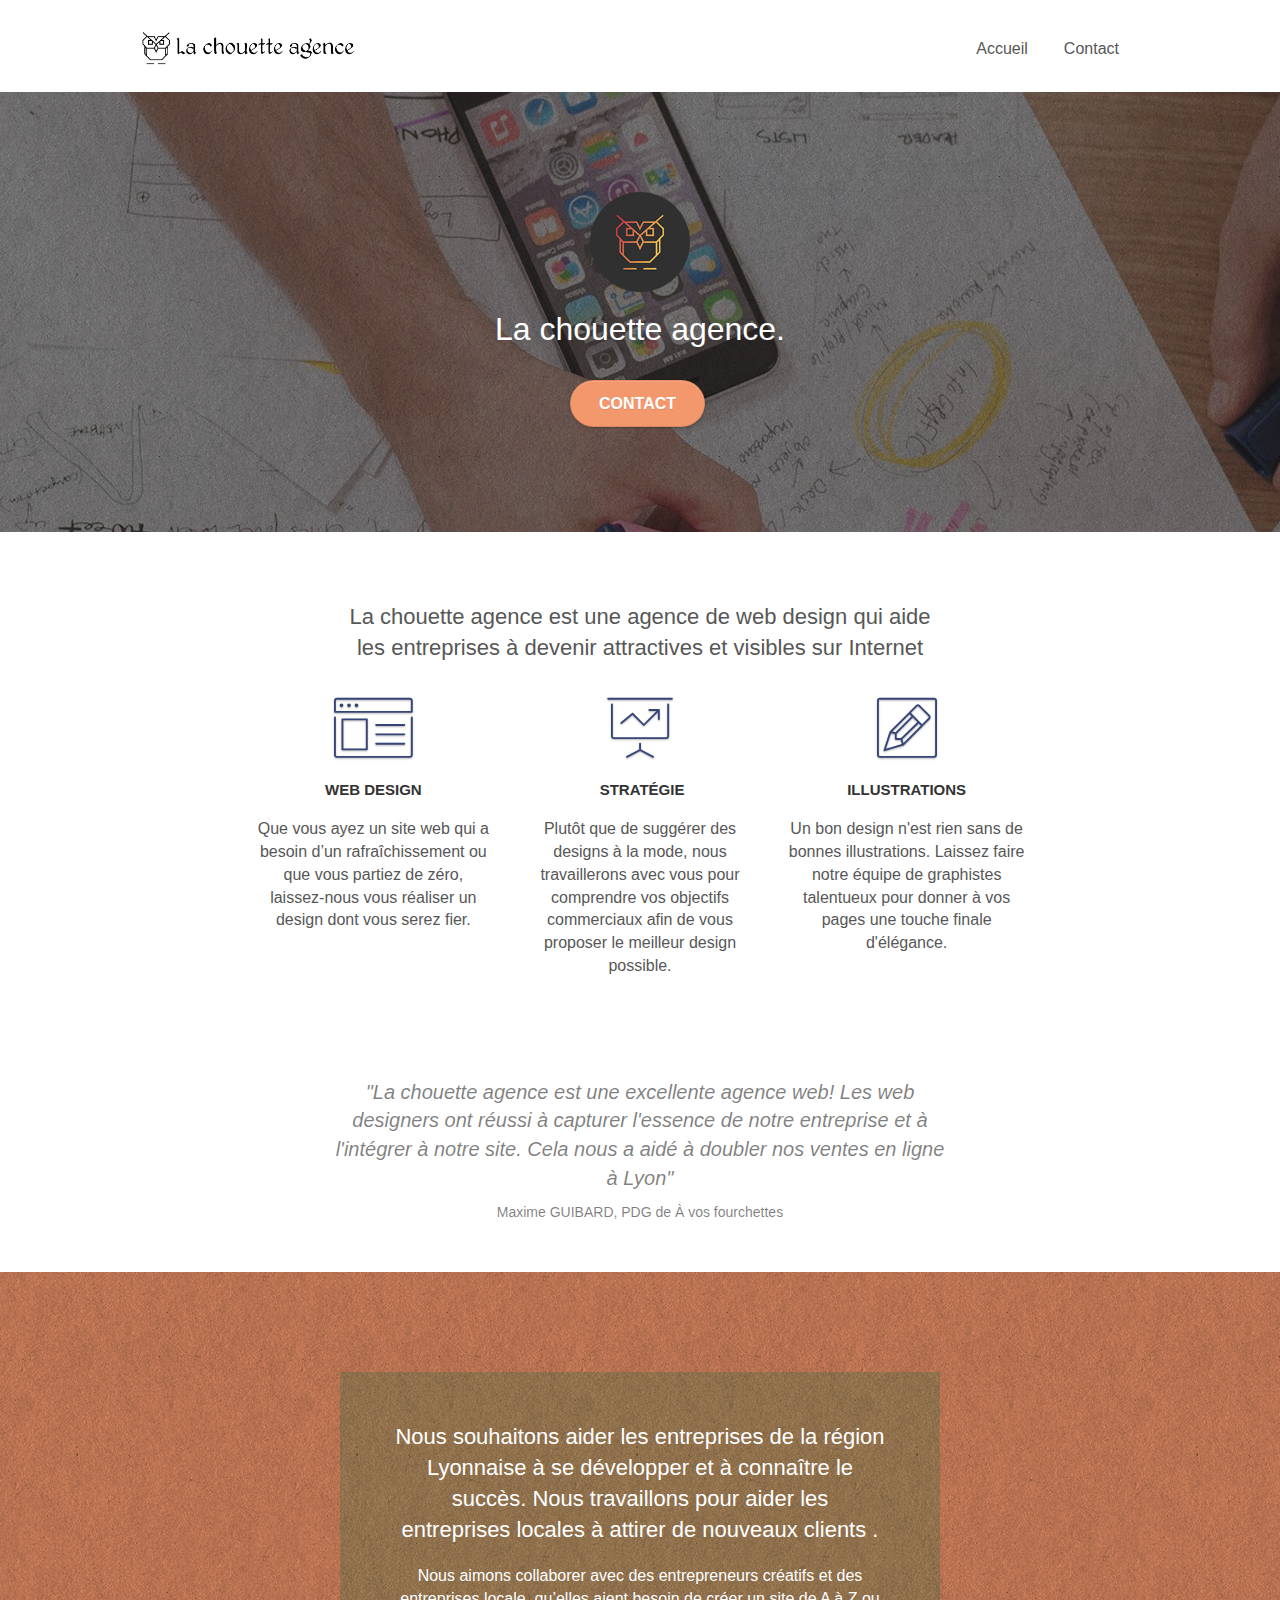
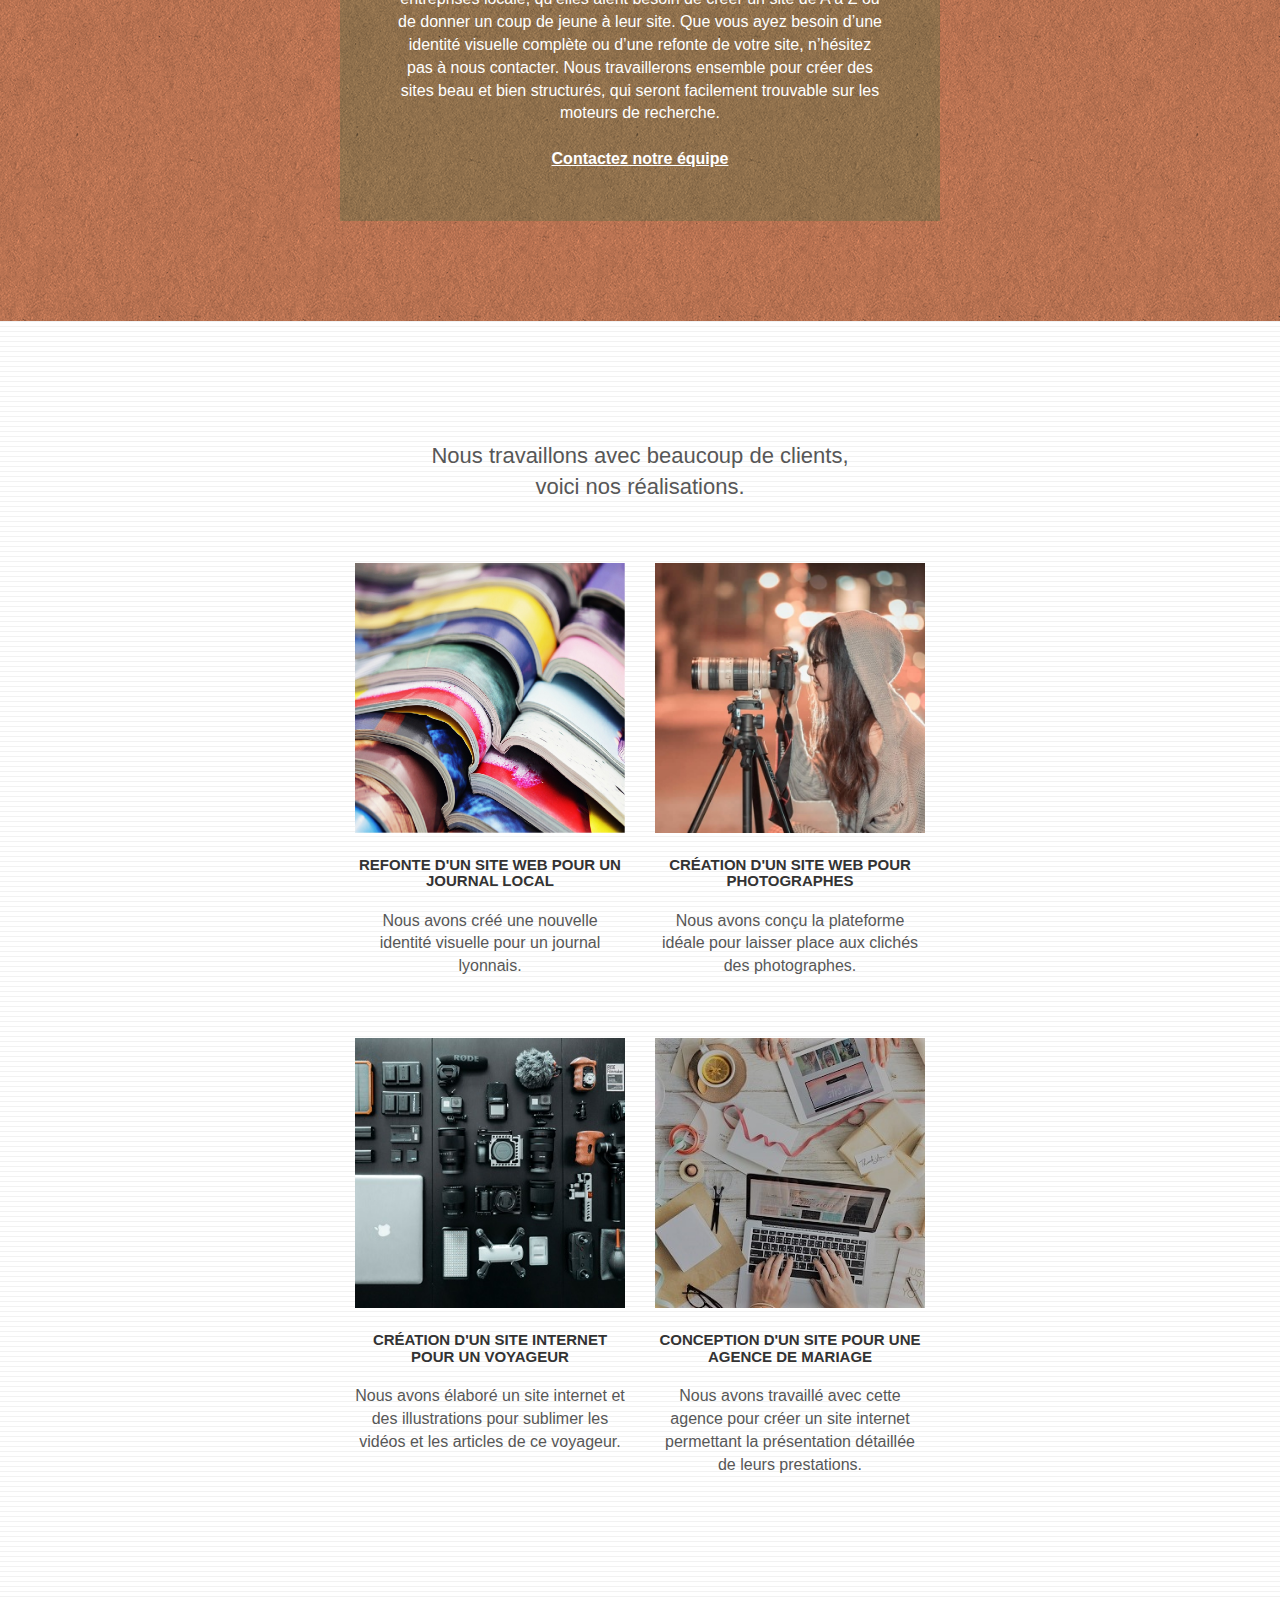
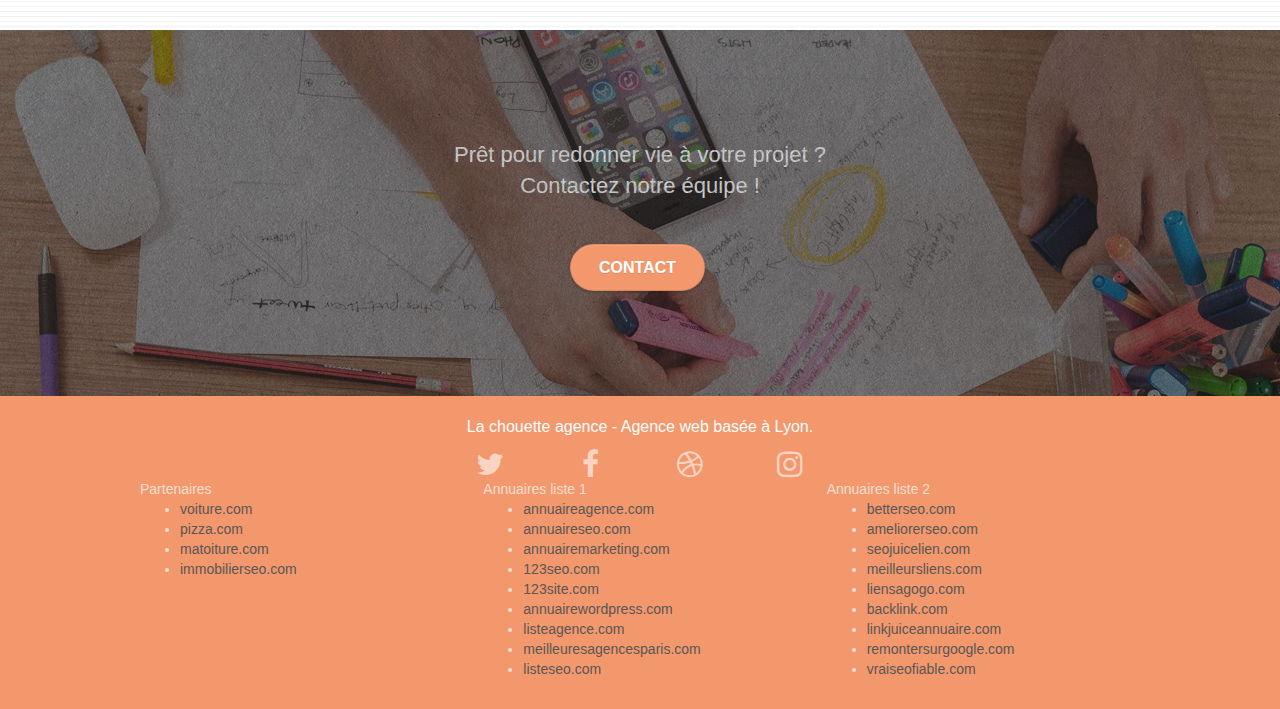
==== commit ce79fd84: "Modification des images de texte en titre h2 et modif icone social en display flex justify content s" ====
--- a/index.html
+++ b/index.html
@@ -36,7 +36,7 @@
 	<div class="container bloc-sm">
 		<nav class="navbar row" role=”navigation”>
 			<div class="navbar-header">
-				<a class="navbar-brand" href="index.html"><img src="img/logo-header-la-chouette-agence-webdesign-lyon.png" alt="Lyon web design logo agence web meilleure agence" height="40" /></a>
+				<a class="navbar-brand" href="index.html"><img src="img/logo-header-la-chouette-agence-webdesign-lyon.png" alt="logo noir de la chouette agence, entreprise de webdesign à lyon" height="40" /></a>
 				<button id="nav-toggle" type="button" class="ui-navbar-toggle navbar-toggle" data-toggle="collapse" data-target=".navbar-1">
 					<span class="sr-only">Toggle navigation</span><span class="icon-bar"></span><span class="icon-bar"></span><span class="icon-bar"></span>
 				</button>
@@ -61,7 +61,7 @@
 		<div class="container bloc-lg">
 			<div class="row tight-width-whitespace">
 				<div class="col-sm-12">
-					<img src="img/logo-la-chouette-agence-lyon.png" class="center-block image-resize-mode" width="100" alt="La chouette agence, agence web paris, création logo paris" />
+					<img src="img/logo-la-chouette-agence-lyon.png" class="center-block image-resize-mode" width="100" alt="logo couleur de la chouette agence, entreprise de webdesign à lyon" />
 					<h1 class="text-center hero-bloc-text tc-white ">
 						La chouette agence.
 					</h1>
@@ -79,7 +79,7 @@
 		<div class="container bloc-md">
 			<div class="row">
 				<div class="col-sm-12 text-center">
-					<img alt="agence web, agence web paris, web design paris, stratégie web" src="img/title.png" />
+					<h2>La chouette agence est une agence de web design qui aide<br>les entreprises à devenir attractives et visibles sur Internet</h2>
 				</div>
 			</div>
 			<div class="row voffset-lg med-width-whitespace">
@@ -119,8 +119,12 @@
 			</div>
 			<div class="row voffset-lg voffset">
 				<div class="col-xs-12 col-md-8 col-md-offset-2 text-center">
-					<img alt="agence web, agence web paris, web design paris, stratégie web" src="img/citation.png" />
-
+					<figure>
+						<blockquote>
+							<cite>"La chouette agence est une excellente agence web! Les web designers ont réussi à capturer l'essence de notre entreprise et à l'intégrer à notre site. Cela nous a aidé à doubler nos ventes en ligne à Lyon"</cite>
+						</blockquote>
+						<figcaption>Maxime GUIBARD, PDG de À vos fourchettes</figcaption>
+					</figure>
 				</div>
 			</div>
 		</div>
@@ -149,7 +153,7 @@
 		<div class="container bloc-lg">
 			<div class="row">
 				<div class="col-sm-12 text-center">
-					<img alt="agence web, agence web paris, web design paris, stratégie web" src="img/title2.png" />
+					<h2>Nous travaillons avec beaucoup de clients,<br>voici nos réalisations.</h2>
 				</div>
 			</div>
 			<div class="row tight-width-whitespace portfolio-row">
--- a/style.css
+++ b/style.css
@@ -707,6 +707,8 @@
 .social {
     max-width: 400px;
     margin: auto auto auto auto;
+    display: flex;
+    justify-content: space-evenly;
 }
 
 h2 {
@@ -735,6 +737,12 @@
     color: #333333!important;
 }
 
+blockquote {
+    font-size: 20px;
+    border-left: none;
+    margin: 0px;
+}
+
 .icons {
     margin-bottom: 14px;
     margin-top: 24px;
@@ -823,11 +831,11 @@
 }
 
 .bg-banniere {
-    background-image: url("img/la-chouette-agence-banniere.jpg");
+    background-image: url("img/photo-banniere-la-chouette-agence-webdesign-lyon.jpg");
 }
 
 .bg-presentation {
-    background-image: url("img/image-de-presentation.bmp");
+    background-image: url("img/photo-presentation-la-chouette-agence-webdesign-lyon.jpg");
 }
 
 @media (max-width: 1024px) {
@@ -850,16 +858,16 @@
     }
     .nav-center.navbar .nav {
         max-width: 100%
-    }
-}
-
-@media only screen and (min-device-width: 768px) and (max-device-width: 1024px) and (orientation: landscape) {
+    }   
+}
+
+@media only screen and (min-width: 768px) and (max-width: 1024px) and (orientation: landscape) {
     .b-parallax {
         background-attachment: scroll;
     }
 }
 
-@media only screen and (min-device-width: 1024px) and (max-device-width: 1366px) and (-webkit-min-device-pixel-ratio: 1.5) {
+@media only screen and (min-width: 1024px) and (max-width: 1366px) and (-webkit-min-device-pixel-ratio: 1.5) {
     .b-parallax {
         background-attachment: scroll;
     }
@@ -886,7 +894,6 @@
         display: block;
         width: 100%;
     }
-    ’
 }
 
 @media (max-width: 767px) {
@@ -987,6 +994,7 @@
         padding-left: 0;
         padding-right: 0;
     }
+
     .bloc-tile-2 .container,
     .bloc-tile-3 .container,
     .bloc-tile-4 .container,
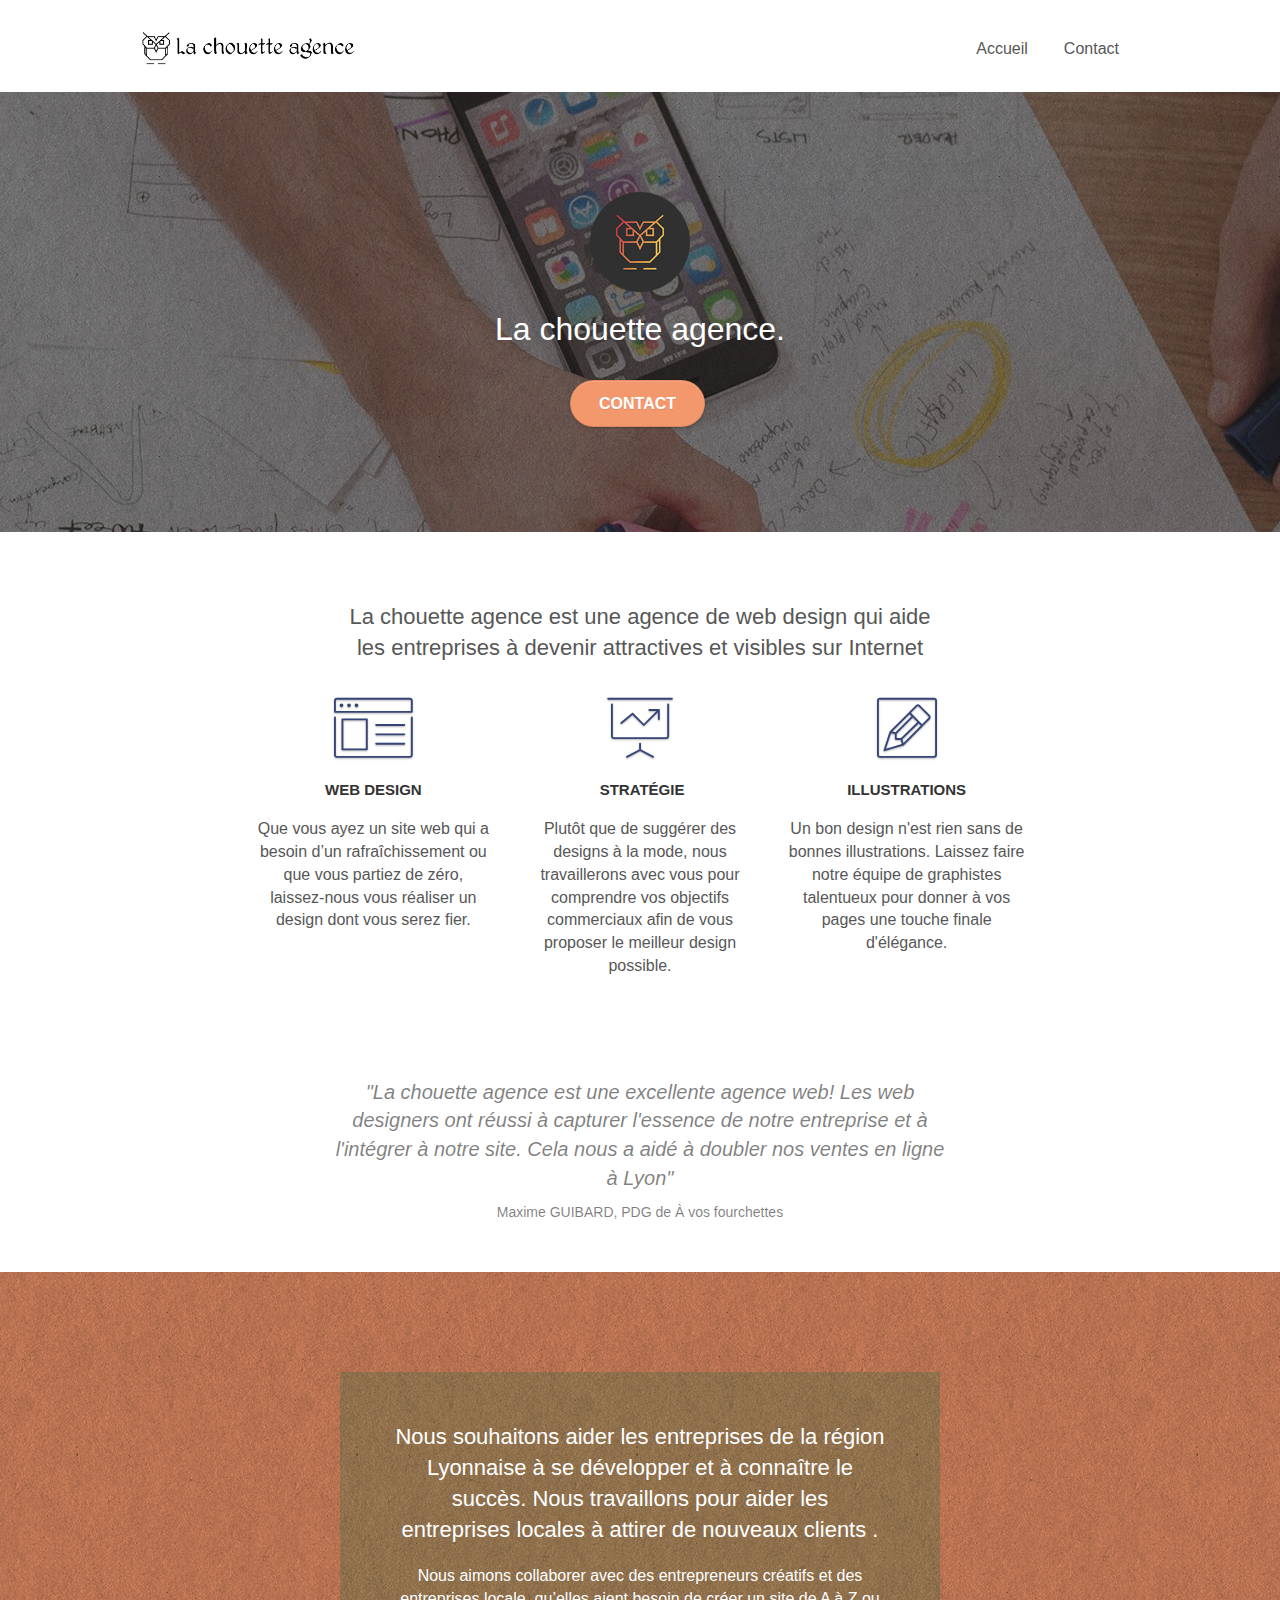
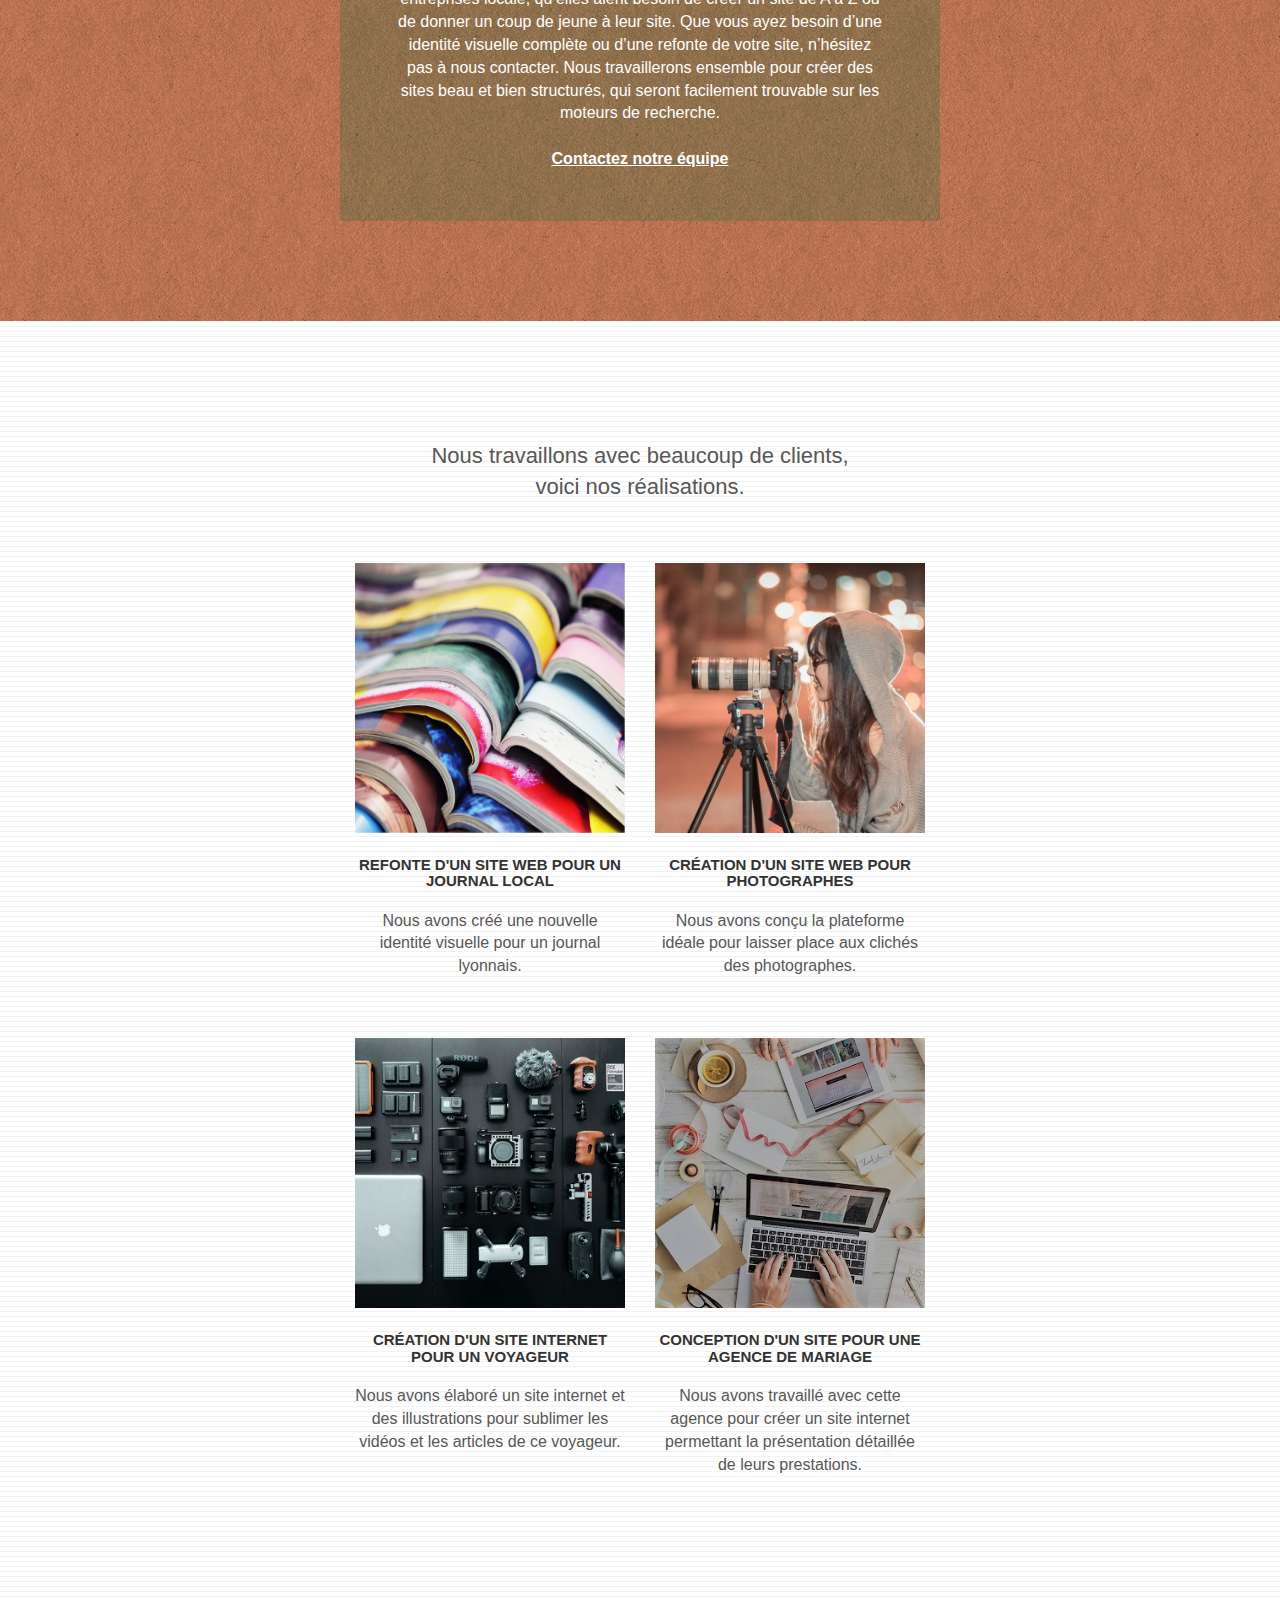
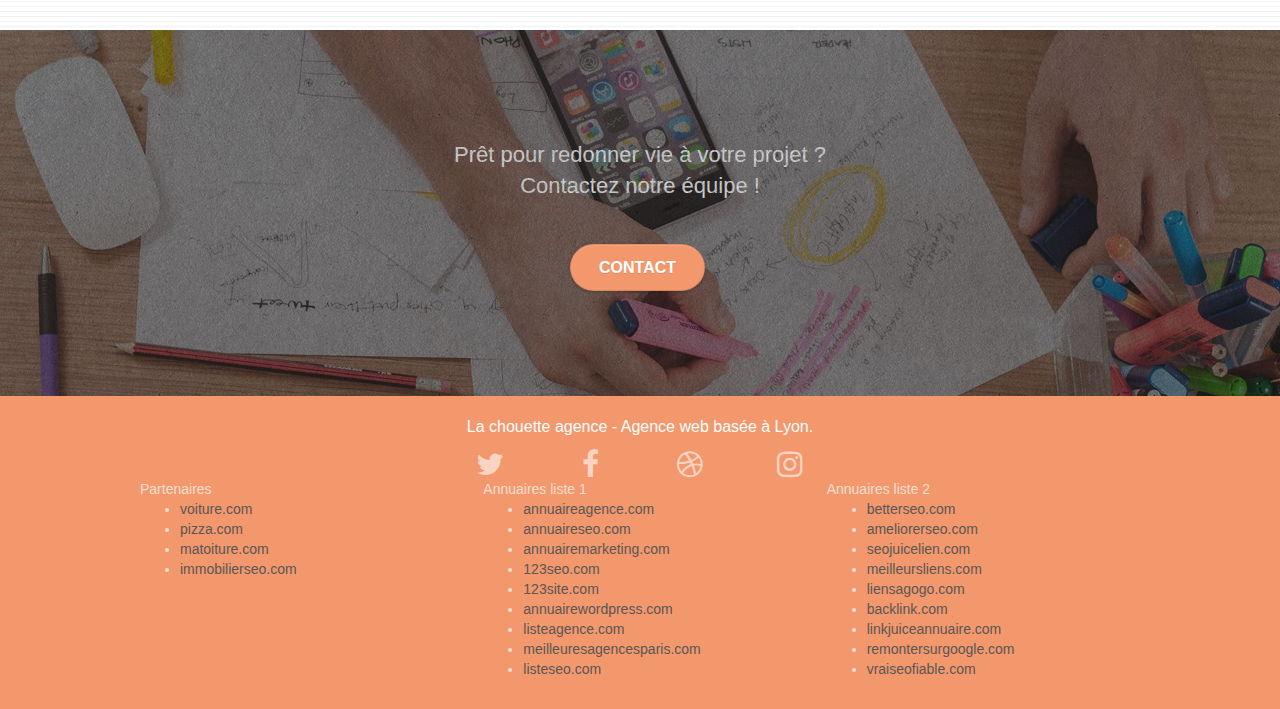
==== commit 163cda33: "Deplacement de l'attribut role navigation dans balise div qui precede la balise nav" ====
--- a/index.html
+++ b/index.html
@@ -33,8 +33,8 @@
     
 <!-- bloc-0 -->
 <header class="bloc bgc-white l-bloc " id="bloc-0">
-	<div class="container bloc-sm">
-		<nav class="navbar row" role=”navigation”>
+	<div class="container bloc-sm" role=”navigation”>
+		<nav class="navbar row">
 			<div class="navbar-header">
 				<a class="navbar-brand" href="index.html"><img src="img/logo-header-la-chouette-agence-webdesign-lyon.png" alt="logo noir de la chouette agence, entreprise de webdesign à lyon" height="40" /></a>
 				<button id="nav-toggle" type="button" class="ui-navbar-toggle navbar-toggle" data-toggle="collapse" data-target=".navbar-1">
@@ -158,7 +158,7 @@
 			</div>
 			<div class="row tight-width-whitespace portfolio-row">
 				<div class="col-sm-6">
-					<a href="#" data-lightbox="img/ref-journal-local-la-chouette-agence-webdesign-lyon.jpg" data-gallery-id="gallery-1" data-caption="Refonte d'un site web pour un journal local" data-frame="snapshot-lb"><img src="img/ref-journal-local-la-chouette-agence-webdesign-lyon.jpg" alt="paris web design logo agence web meilleure agence et refonte site web journal" class="img-responsive portfolio-thumb" /></a>
+					<a href="#" data-lightbox="img/ref-journal-local-la-chouette-agence-webdesign-lyon.jpg" data-gallery-id="gallery-1" data-caption="Refonte d'un site web pour un journal local" data-frame="snapshot-lb"><img src="img/ref-journal-local-la-chouette-agence-webdesign-lyon.jpg" alt="Photo de livres pour présenter le site internet d'un journal local. Référence d'un site web réalisé par la chouette agence." class="img-responsive portfolio-thumb" /></a>
 					<h3 class="mg-md text-center">
 						Refonte d'un site web pour un journal local
 					</h3>
@@ -167,7 +167,7 @@
 					</p>
 				</div>
 				<div class="col-sm-6">
-					<a href="#" data-lightbox="img/ref-photographes-la-chouette-agence-webdesign-lyon.jpg" data-gallery-id="gallery-1" data-caption="Création d'un site web pour photographes" data-frame="snapshot-lb"><img src="img/ref-photographes-la-chouette-agence-webdesign-lyon.jpg" class="img-responsive portfolio-thumb" alt="paris web design logo agence web meilleure agence, Création d'un site web pour photographes" /></a>
+					<a href="#" data-lightbox="img/ref-photographes-la-chouette-agence-webdesign-lyon.jpg" data-gallery-id="gallery-1" data-caption="Création d'un site web pour photographes" data-frame="snapshot-lb"><img src="img/ref-photographes-la-chouette-agence-webdesign-lyon.jpg" class="img-responsive portfolio-thumb" alt="Photo d'une photographe pour présenter le site web de photographes. Référence d'un site web réalisé par la chouette agence." /></a>
 					<h3 class="mg-md text-center">
 						Création d'un site web pour photographes
 					</h3>
@@ -178,7 +178,7 @@
 			</div>
 			<div class="row tight-width-whitespace portfolio-row">
 				<div class="col-sm-6">
-					<a href="#" data-lightbox="img/ref-voyageur-la-chouette-agence-webdesign-lyon.jpg" data-gallery-id="gallery-1" data-caption="Création d'un site internet pour un voyageur" data-frame="snapshot-lb"><img src="img/ref-voyageur-la-chouette-agence-webdesign-lyon.jpg" class="img-responsive portfolio-thumb" alt="paris web design logo agence web meilleure agence, Création d'un site web pour voyageur"/></a>
+					<a href="#" data-lightbox="img/ref-voyageur-la-chouette-agence-webdesign-lyon.jpg" data-gallery-id="gallery-1" data-caption="Création d'un site internet pour un voyageur" data-frame="snapshot-lb"><img src="img/ref-voyageur-la-chouette-agence-webdesign-lyon.jpg" class="img-responsive portfolio-thumb" alt="Photo d'un kit de voyage pour présenter le site web d'un voyageur. Référence d'un site web réalisé par la chouette agence."/></a>
 					<h3 class="mg-md text-center">
 						Création d'un site internet pour un voyageur
 					</h3>
@@ -187,7 +187,7 @@
 					</p>
 				</div>
 				<div class="col-sm-6">
-					<a href="#" data-lightbox="img/ref-mariage-la-chouette-agence-webdesign-lyon.jpg" data-gallery-id="gallery-1" data-caption="Conception d'un site pour une agence de mariage" data-frame="snapshot-lb"><img src="img/ref-mariage-la-chouette-agence-webdesign-lyon.jpg" class="img-responsive portfolio-thumb" alt="paris web design logo agence web meilleure agence, Création d'un site web pour agence de mariage"/></a>
+					<a href="#" data-lightbox="img/ref-mariage-la-chouette-agence-webdesign-lyon.jpg" data-gallery-id="gallery-1" data-caption="Conception d'un site pour une agence de mariage" data-frame="snapshot-lb"><img src="img/ref-mariage-la-chouette-agence-webdesign-lyon.jpg" class="img-responsive portfolio-thumb" alt="Photo de préparatifs de mariage pour présenter le site web d'une agence de mariage. Référence d'un site web réalisé par la chouette agence."/></a>
 					<h3 class="mg-md text-center">
 						Conception d'un site pour une agence de mariage
 					</h3>
--- a/style.css
+++ b/style.css
@@ -515,6 +515,11 @@
     box-shadow: none;
 }
 
+.form-group {
+    margin: 15px 0px;
+    max-width: 100%;
+}
+
 .scrollToTop {
     width: 40px;
     height: 40px;
@@ -886,8 +891,8 @@
         position: relative;
     }
     .bloc {
-        padding-left: constant(safe-area-inset-left);
-        padding-right: constant(safe-area-inset-right);
+        padding-left: env(safe-area-inset-left, 20px);
+        padding-right: env(safe-area-inset-right, 20px);
     }
     .bloc-group,
     .bloc-group .bloc {
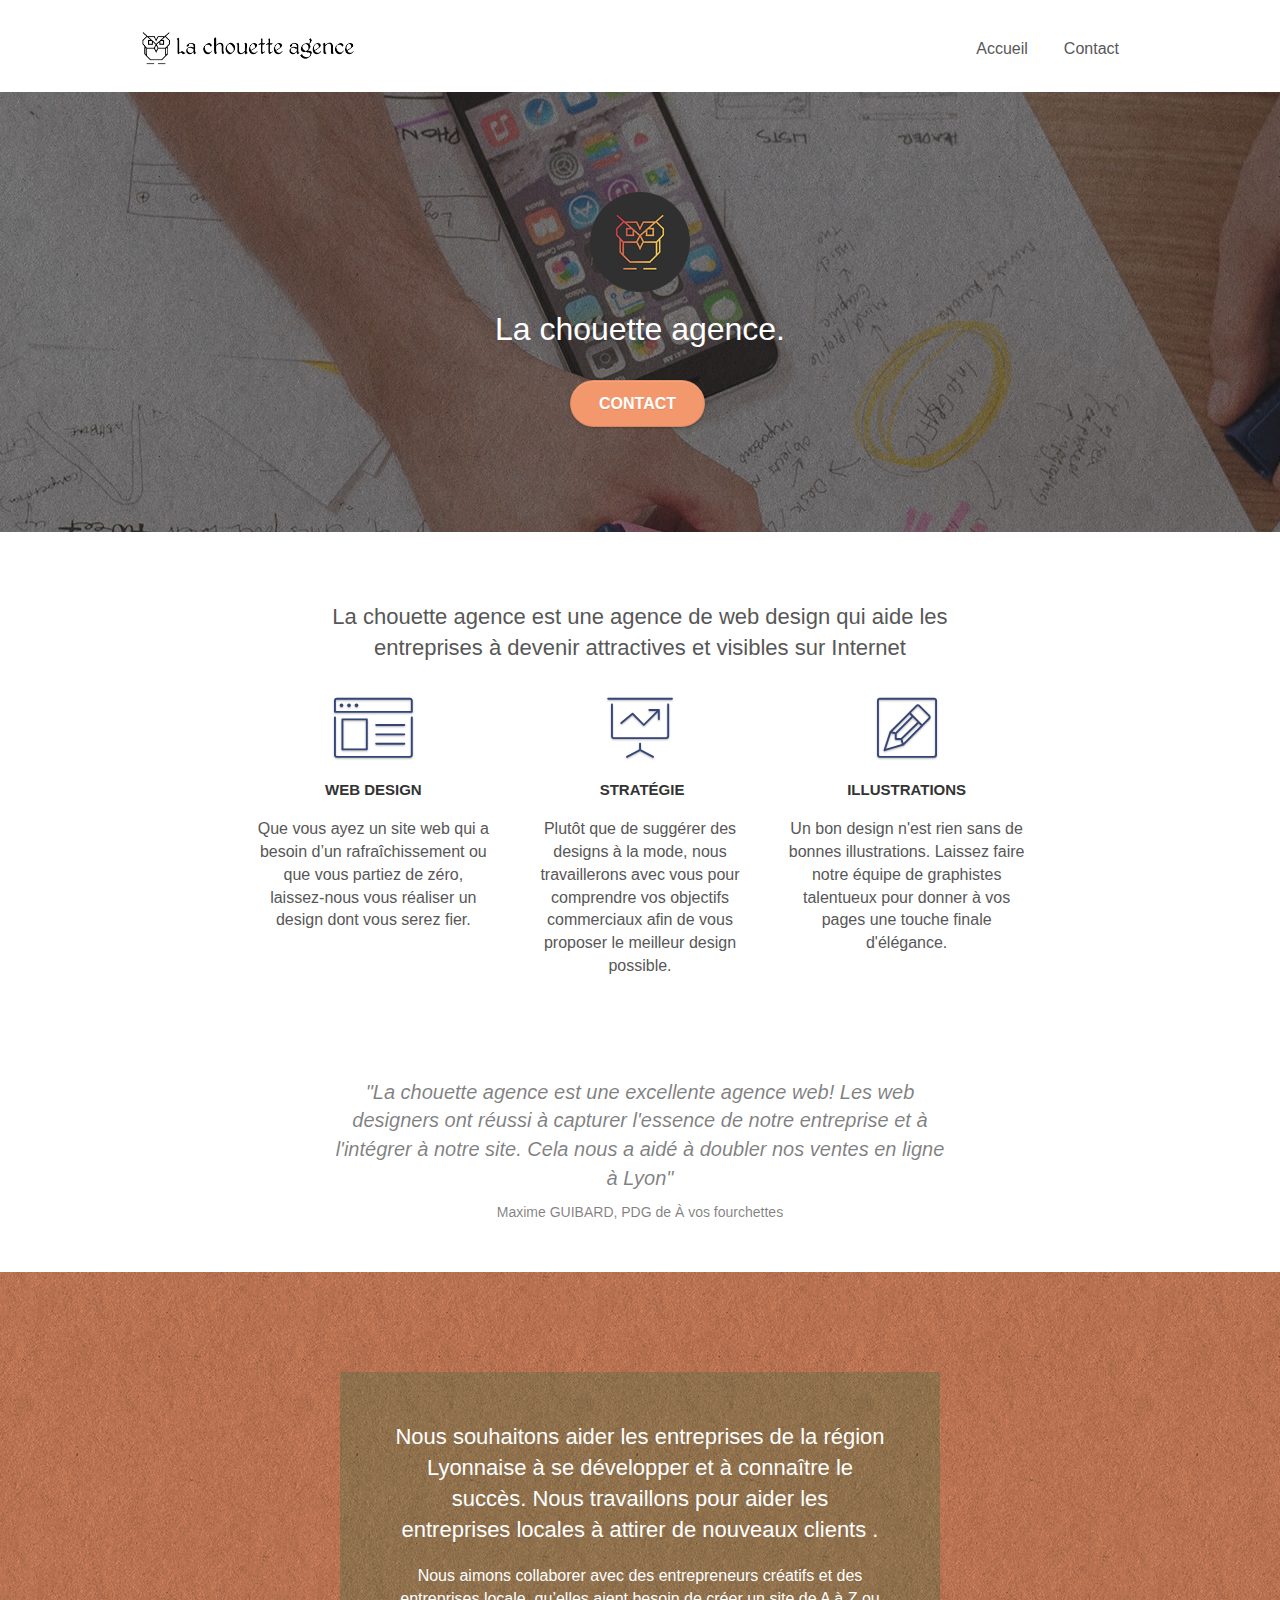
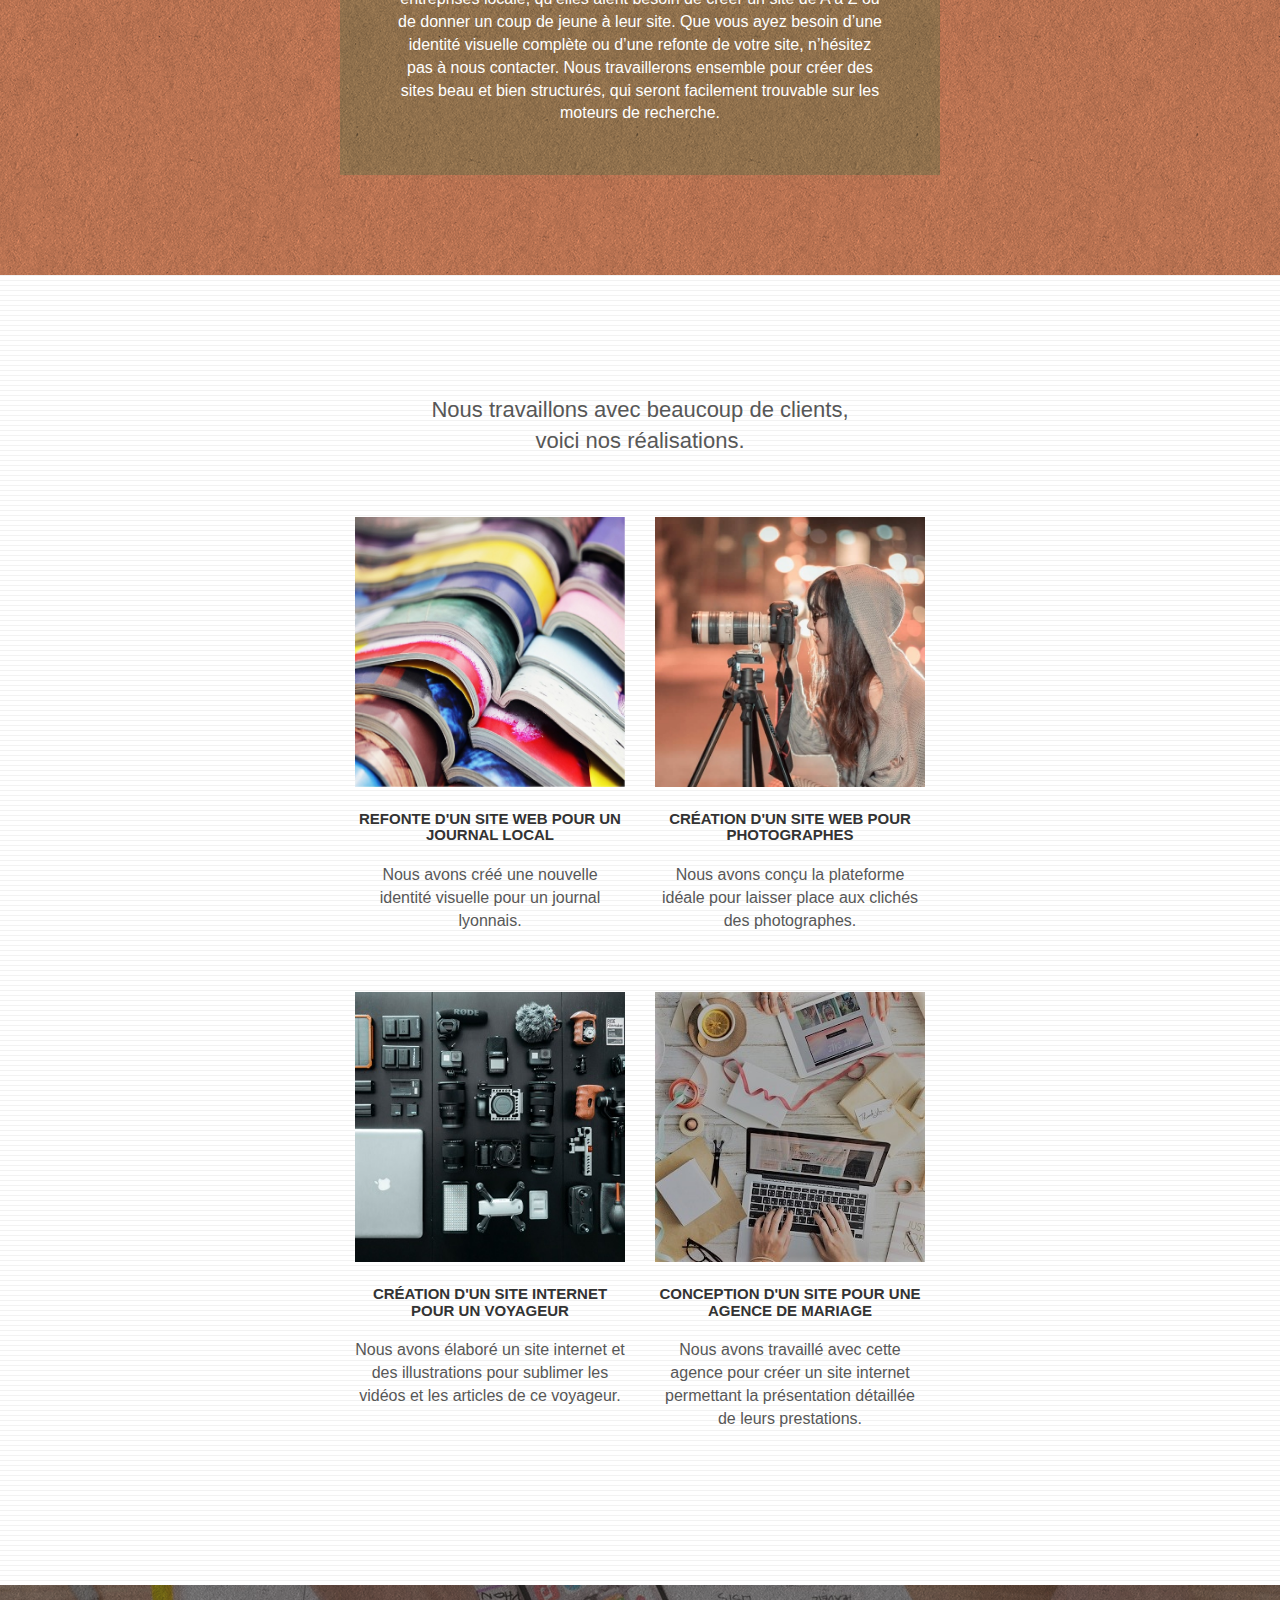
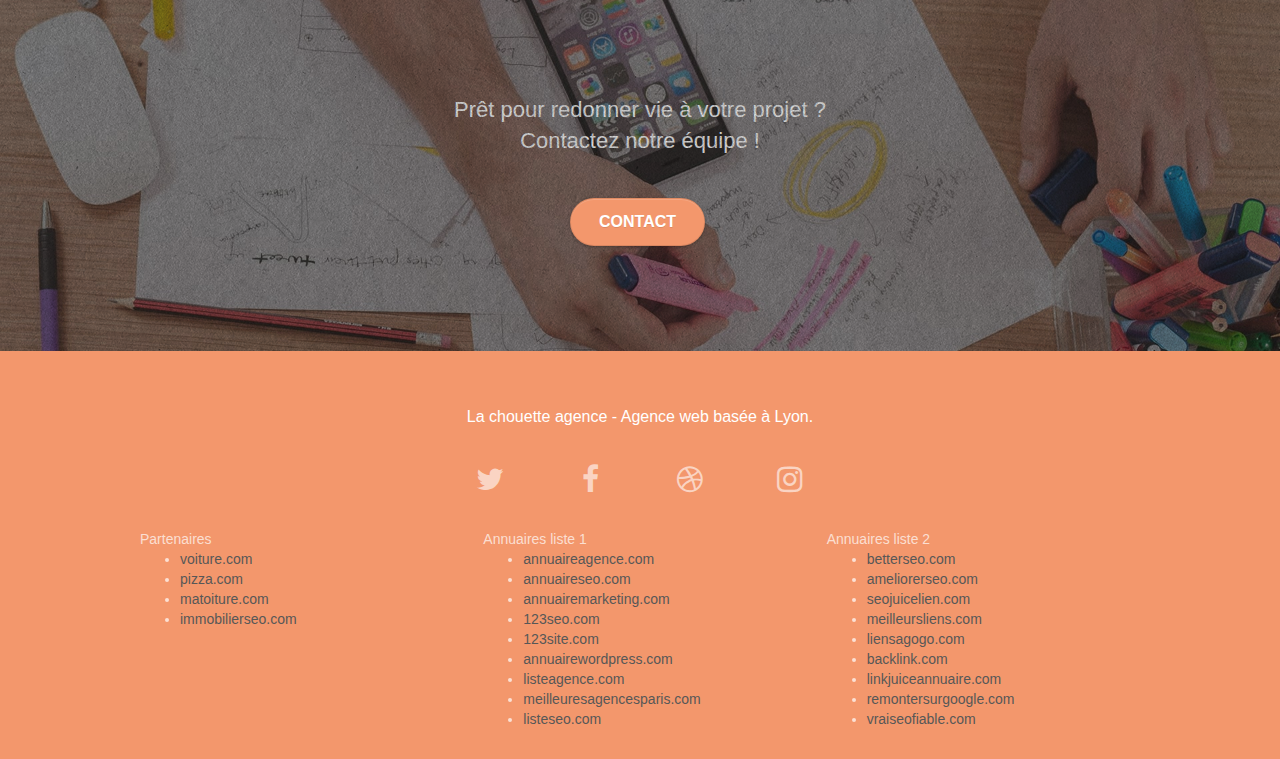
==== commit 7444a696: "suppression de balises br et du lien de contact dans le paragraphe du bloc 3" ====
--- a/index.html
+++ b/index.html
@@ -1,8 +1,8 @@
 <!doctype html>
-<html lang="french">
+<html lang="fr">
 <head>
     <meta charset="utf-8">
-    <meta name="keywords" content="Agence web à Lyon, stratégie web, web design, illustrations, design de site web, site web, web, internet, site internet, site, seo, google, site web, site internet, agence design lyon">
+    <meta name="keywords" content="Entreprise web design Lyon, Agence web à Lyon, stratégie web, web design, illustrations, design de site web, site web, web, internet, site internet, site, agence design lyon">
     <meta name="description" content="Agence de webdesign à Lyon : nous créons ensemble la stratégie et le design de votre site web, nous mettons en place des illustrations et du contenu pour votre image sur internet">
     <meta name="viewport" content="width=device-width, initial-scale=1.0, viewport-fit=cover">
     <link rel="shortcut icon" type="image/png" href="favicon.jpg">
@@ -33,7 +33,7 @@
     
 <!-- bloc-0 -->
 <header class="bloc bgc-white l-bloc " id="bloc-0">
-	<div class="container bloc-sm" role=”navigation”>
+	<div class="container bloc-sm" role="navigation">
 		<nav class="navbar row">
 			<div class="navbar-header">
 				<a class="navbar-brand" href="index.html"><img src="img/logo-header-la-chouette-agence-webdesign-lyon.png" alt="logo noir de la chouette agence, entreprise de webdesign à lyon" height="40" /></a>
@@ -78,8 +78,8 @@
 	<section class="bloc bgc-white l-bloc" id="bloc-2-services">
 		<div class="container bloc-md">
 			<div class="row">
-				<div class="col-sm-12 text-center">
-					<h2>La chouette agence est une agence de web design qui aide<br>les entreprises à devenir attractives et visibles sur Internet</h2>
+				<div class="col-sm-12 col-md-offset-2 col-md-8 text-center">
+					<h2>La chouette agence est une agence de web design qui aide les entreprises à devenir attractives et visibles sur Internet</h2>
 				</div>
 			</div>
 			<div class="row voffset-lg med-width-whitespace">
@@ -140,7 +140,7 @@
 						Nous souhaitons aider les entreprises de la région Lyonnaise à se développer et à connaître le succès. Nous travaillons pour aider les entreprises locales à attirer de nouveaux clients .<br>
 					</h2>
 					<p class="text-center white">
-						Nous aimons collaborer avec des entrepreneurs créatifs et des entreprises locale, qu’elles aient besoin de créer un site de A à Z ou de donner un coup de jeune à leur site. Que vous ayez besoin d’une identité visuelle complète ou d’une refonte de votre site, n’hésitez pas à nous contacter. Nous travaillerons ensemble pour créer des sites beau et bien structurés, qui seront facilement trouvable sur les moteurs de recherche. <br><br><a class="ltc-white bold-link" href="contact.html">Contactez notre équipe</a><br>
+						Nous aimons collaborer avec des entrepreneurs créatifs et des entreprises locale, qu’elles aient besoin de créer un site de A à Z ou de donner un coup de jeune à leur site. Que vous ayez besoin d’une identité visuelle complète ou d’une refonte de votre site, n’hésitez pas à nous contacter. Nous travaillerons ensemble pour créer des sites beau et bien structurés, qui seront facilement trouvable sur les moteurs de recherche.
 					</p>
 				</div>
 			</div>
--- a/style.css
+++ b/style.css
@@ -286,6 +286,14 @@
     padding-left: 0;
 }
 
+.adresse, footer .row{
+    margin-top: 35px;
+}
+
+.img-responsive{
+    width:100%;
+}
+
 #bloc-1-hero h1 {
     font-size: 32px;
 }
